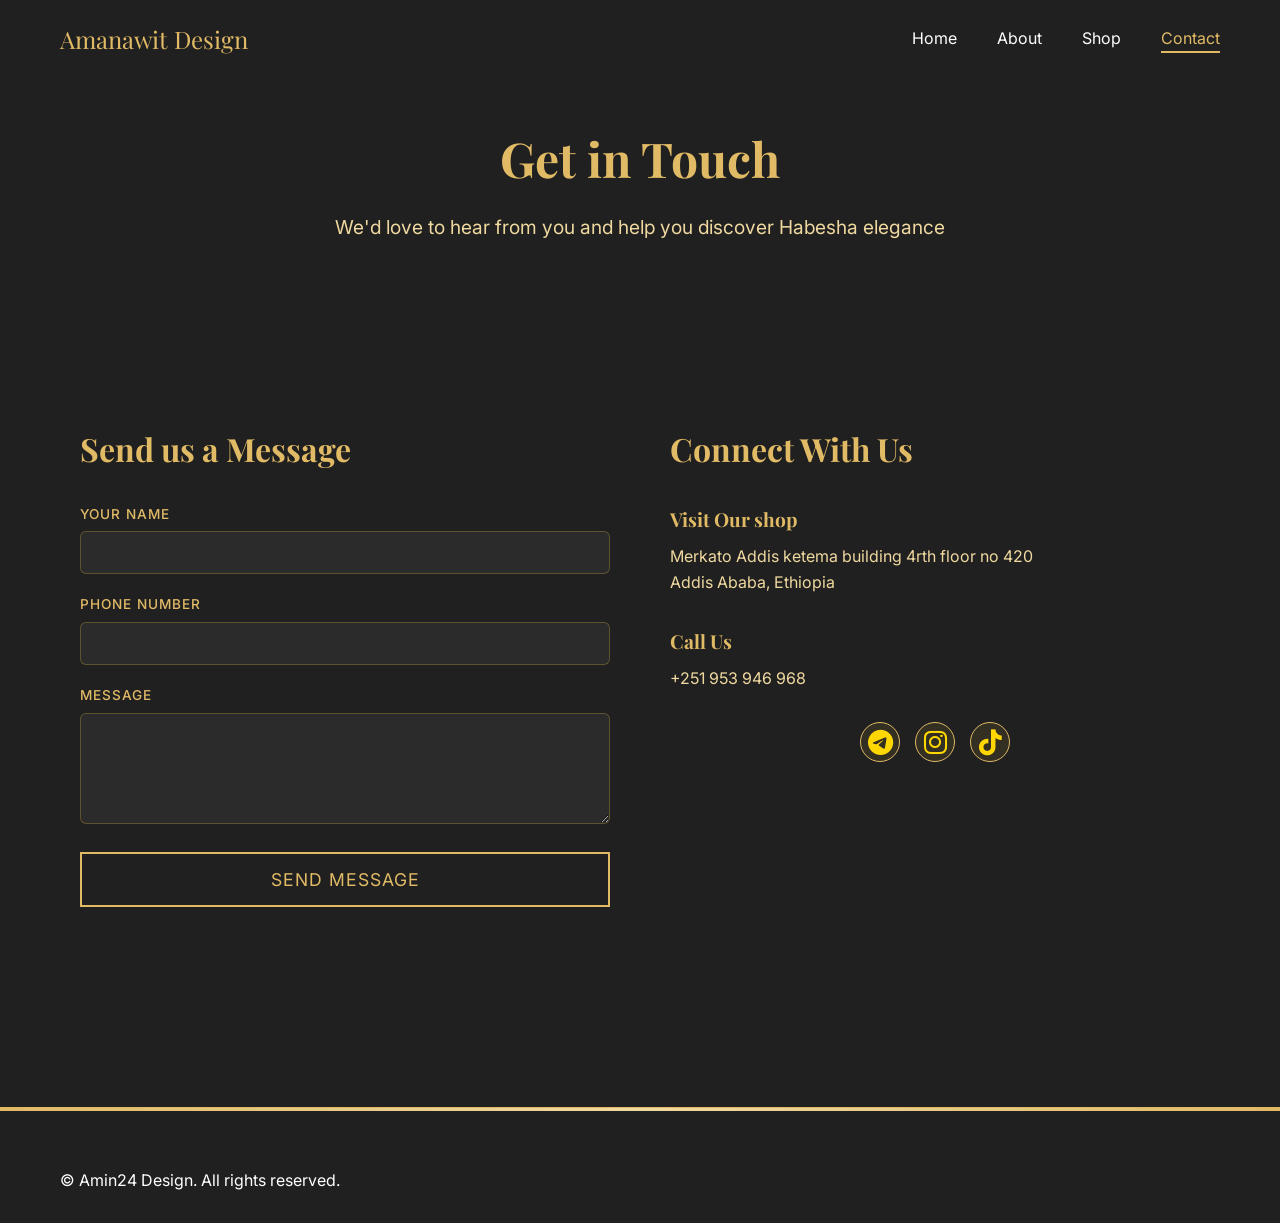
==== contact.html @ ae8d3916 "Add files via upload" ====
<!DOCTYPE html>
<html lang="en">
<head>
    <meta charset="UTF-8">
    <meta name="viewport" content="width=device-width, initial-scale=1.0">
    <title>Contact - Amanawit Design</title>
    <link rel="stylesheet" href="styles.css">
    <link rel="stylesheet" href="https://cdnjs.cloudflare.com/ajax/libs/font-awesome/6.0.0/css/all.min.css">
    <link href="https://fonts.googleapis.com/css2?family=Playfair+Display:wght@400;700&family=Inter:wght@300;400;500&display=swap" rel="stylesheet">
</head>
<body>
    <!-- Navigation -->
    <nav class="navbar">
        <div class="nav-container">
            <div class="nav-logo">Amanawit Design</div>
            <div class="nav-toggle" onclick="toggleMenu(this)">
                <span></span>
                <span></span>
                <span></span>
            </div>
            <ul class="nav-menu">
                <li><a href="index.html" class="nav-link">Home</a></li>
               <li><a href="about.html" class="nav-link">About</a></li>
                <li><a href="services.html" class="nav-link">Shop</a></li>
                <li><a href="contact.html" class="nav-link active">Contact</a></li>
            </ul>
        </div>
    </nav>

    <!-- Page Header -->
    <section class="page-header">
        <h1>Get in Touch</h1>
        <p>We'd love to hear from you and help you discover Habesha elegance</p>
    </section>

    <!-- Contact Section -->
    <section class="contact-section">
        <section class="contact-container">
            <div class="contact-form">
                <h2>Send us a Message</h2>
                <form id="contactForm">
                    <div class="form-group">
                        <label for="name">Your Name</label>
                        <input type="text" id="name" name="name" required>
                    </div>
                    <div class="form-group">
                        <label for="phone">Phone Number</label>
                        <input type="tel" id="phone" name="phone" required>
                    </div>
                    <div class="form-group">
                        <label for="message">Message</label>
                        <textarea id="message" name="message" rows="5" required></textarea>
                    </div>
                    <button type="submit" class="submit-btn">Send Message</button>
                </form>
            </div>
            
            <div class="contact-info">
                <h2>Connect With Us</h2>
                <div class="contact-details">
                    <div class="contact-item">
                        <h3>Visit Our shop</h3>
                        <p>Merkato Addis ketema building 4rth floor no 420<br>Addis Ababa, Ethiopia</p>
                    </div>
                    <div class="contact-item">
                        <h3>Call Us</h3>
                        <p>+251 953 946 968</p>
                    </div>
                    
                    <div class="social-links">
                        <!-- Telegram -->
                        <a href="https://t.me/amani_design_19" target="_blank" class="social-icon">
                            <i class="fab fa-telegram-plane"></i>
                        </a>

                        <!-- Instagram -->
                        <a href="https://www.instagram.com/amanawitdesign" target="_blank" class="social-icon">
                            <i class="fab fa-instagram"></i>
                        </a>

                        <!-- TikTok -->
                        <a href="https://www.tiktok.com/@amanawit_design" target="_blank" class="social-icon">
                            <i class="fab fa-tiktok"></i>
                        </a>
                    </div>
                </div>
            </div>
        </section>
    </section>

    <!-- Footer -->
    <footer class="footer">
        <div class="footer-content">
            <div class="footer-divider"></div>
            <p>&copy; Amin24 Design. All rights reserved.</p>
        </div>
    </footer>

    <script>
        // Hamburger Menu Toggle
        document.addEventListener('DOMContentLoaded', function() {
            const navToggle = document.querySelector('.nav-toggle');
            const navMenu = document.querySelector('.nav-menu');
            const navLinks = document.querySelectorAll('.nav-link');

            if (navToggle && navMenu) {
                // Mobile menu toggle
                navToggle.addEventListener('click', () => {
                    navToggle.classList.toggle('active');
                    navMenu.classList.toggle('active');
                });

                // Close mobile menu when clicking on a link
                navLinks.forEach(link => {
                    link.addEventListener('click', () => {
                        navToggle.classList.remove('active');
                        navMenu.classList.remove('active');
                    });
                });
            }
        });
    </script>
</body>
</html>
---- styles.css ----
/* Global Styles */
* {
    margin: 0;
    padding: 0;
    box-sizing: border-box;
}

:root {
    --black: #202020;
    --gold: #E1BA66;
    --gold-light: #F0D9A0;
    --white: #ffffff;
    --transition-medium: 0.3s ease;
    --shadow-medium: 0 10px 30px rgba(0, 0, 0, 0.3);
    --gold-dark: #B89452;
    --gray: #333333;
}

body {
    font-family: 'Inter', sans-serif;
    background: var(--black);
    color: var(--white);
    overflow-x: hidden;
    line-height: 1.6;
}

/* Typography */
h1, h2, h3 {
    font-family: 'Playfair Display', serif;
    font-weight: 700;
}




@keyframes slideInLeft {
    from {
        opacity: 0;
        transform: translateX(-50px);
    }
    to {
        opacity: 1;
        transform: translateX(0);
    }
}

@keyframes slideInRight {
    from {
        opacity: 0;
        transform: translateX(50px);
    }
    to {
        opacity: 1;
        transform: translateX(0);
    }
}

@keyframes expandWidth {
    from {
        width: 0;
    }
    to {
        width: 100%;
    }
}

/* Cinematic Intro */
.intro-screen {
    position: fixed;
    top: 0;
    left: 0;
    width: 100%;
    height: 100vh;
    background-color: #303030;
    z-index: 9999;
    display: flex;
    align-items: center;
    justify-content: center;
    overflow: hidden;
}

.particles-container {
    position: absolute;
    width: 100%;
    height: 100%;
    overflow: hidden;
}

.particle {
    position: absolute;
    width: 4px;
    height: 4px;
    background: var(--gold);
    border-radius: 50%;
    opacity: 0;
    animation: floatParticle 8s infinite;
}

@keyframes floatParticle {
    0% {
        opacity: 0;
        transform: translateY(100vh) scale(0);
    }
    10% {
        opacity: 0.8;
        transform: translateY(90vh) scale(1);
    }
    90% {
        opacity: 0.8;
        transform: translateY(10vh) scale(1);
    }
    100% {
        opacity: 0;
        transform: translateY(0) scale(0);
    }
}

.intro-content {
    text-align: center;
    z-index: 10;
    position: relative;
}

.pattern-frame {
    width: 80vw;
    max-width: 600px;
    height: 60vh;
    max-height: 400px;
    border: 2px solid var(--gold);
    position: relative;
    margin: 0 auto 30px;
    opacity: 0;
    animation: drawFrame 2s ease-in-out forwards;
    display: flex;
    align-items: center;
    justify-content: center;
   
    background-size: cover;
    background-position: center;
}

.pattern-frame::before,
.pattern-frame::after {
    content: '';
    position: absolute;
    width: 20px;
    height: 20px;
    border: 2px solid var(--gold);
}

.pattern-frame::before {
    top: -10px;
    left: -10px;
    border-right: none;
    border-bottom: none;
}

.pattern-frame::after {
    bottom: -10px;
    right: -10px;
    border-left: none;
    border-top: none;
}

@keyframes drawFrame {
    0% {
        width: 0;
        opacity: 0;
    }
    50% {
        opacity: 1;
    }
    100% {
        width: 300px;
        opacity: 1;
    }
}
.intro-title {
    font-size: 3.5rem;
    color: var(--gold);
    margin-bottom: 10px;
    opacity: 0;
    animation: fadeInUp 1s ease-out 2s forwards;
}
.intro-logo {
    max-width: 90%;
    width: auto;
    height: auto;
    max-height: 70vh;
    opacity: 0;
    animation: fadeInUp 1s ease-out 2s forwards;
}
.intro-subtitle {
    font-size: 1.2rem;
    color: var(--gold-light);
    opacity: 0;
    font-family: 'Times New Roman', Times, serif;
    animation: fadeInUp 1s ease-out 2.5s forwards;
}
@keyframes fadeInUp {
    from {
        opacity: 0;
        transform: translateY(30px);
    }
    to {
        opacity: 1;
        transform: translateY(0);
    }
}
.skip-intro {
    position: absolute;
    top: 20px;
    right: 20px;
    background: transparent;
    border: 1px solid var(--gold);
    color: var(--gold);
    padding: 8px 16px;
    cursor: pointer;
    font-size: 0.9rem;
    transition: all 0.3s ease;
    z-index: 100;
}
.skip-intro:hover {
    background: var(--gold);
    color: var(--black);
}

/* Side Text Animation */
.side-text {
    position: absolute;
    top: 50%;
    text-shadow: 0 0 20px rgba(212, 175, 55, 0.8);
    font-size: 2rem;
    font-family:'Times New Roman', Times, serif;
    font-weight: 700;
    color: var(--gold);
    text-transform: uppercase;
    letter-spacing: 3px;
    padding-top: 100px;
    opacity: 0;
    animation: slideIn 4s ease-out forwards;
}

.left-text {
    left: 10%;
    transform: translateY(-50%) translateX(-20px);
     padding-top: 100px;
}

.right-text {
    right: 5%;
    transform: translateY(-50%) translateX(30px);
    font-family:'Times New Roman', Times, serif;
    font-weight: 1000;
  padding-top: 140px;
    text-shadow: 0 0 20px rgba(212, 175, 55, 0.8);
    animation: slideInRight 4s ease-out forwards;
}

@keyframes slideIn {
    0% {
        opacity: 0;
        transform: translateY(-50%) translateX(-20px);
    }
    50% {
        opacity: 1;
        transform: translateY(-50%) translateX(-2px);
    }
    100% {
        opacity: 1;
        transform: translateY(-50%) translateX(0px);
    }
}

@keyframes slideInRight {
    0% {
        opacity: 0;
        transform: translateY(-50%) translateX(30px);
    }
    50% {
        opacity: 1;
        transform: translateY(-50%) translateX(2px);
    }
    100% {
        opacity: 1;
        transform: translateY(-50%) translateX(0px);
    }
}
/* Navigation */
.navbar {
    position: fixed;
    top: 0;
    width: 100%;
    background:transparent;
    z-index: 1000;
    padding: 20px 0;
    transition: all 0.3s ease;
}
.nav-container {
    max-width: 1200px;
    margin: 0 auto;
    background:transparent;
    display: flex;
    justify-content: space-between;
    align-items: center;
    padding: 0 20px;
}
.nav-logo {
    font-family: 'Playfair Display', serif;
    font-size: 1.5rem;
    color: var(--gold);
    display: flex;
    align-items: center;
}
.logo-img {
    height: 40px;
    width: auto;
    transition: all 0.3s ease;
}
.logo-img:hover {
    transform: scale(1.05);
}
.nav-menu {
    display: flex;
    list-style: none;
    gap: 40px;
}
.nav-link {
    color: var(--white);
    text-decoration: none;
    transition: color 0.3s ease;
    position: relative;
}

.nav-link:hover,
.nav-link.active {
    color: var(--gold);
}

.nav-link::after {
    content: '';
    position: absolute;
    bottom: -5px;
    left: 0;
    width: 0;
    height: 2px;
    background: var(--gold);
    transition: width 0.3s ease;
}

.nav-link:hover::after,
.nav-link.active::after {
    width: 100%;
}

/* Hero Section */
.hero {
    height: 100vh;
    position: relative;
    display: flex;
    align-items: center;
    justify-content: center;
    overflow: hidden;
    margin-top: 60px;
  
}

.hero-bg {
    position: absolute;
    top: 0;
    left: 0;
    width: 100%;
    height: 100%;
    z-index: -1;
}

.hero-slide {
    position: absolute;
    top: 0;
    left: 0;
    width: 100%;
    height: 100%;
    opacity: 0;
    transition: opacity 1s ease-in-out;
}

.hero-slide.active {
    opacity: 1;
}

.hero-slide img {
    width: 100vw;
    height: 1400px;
    object-fit: cover;
    object-position: center;
    opacity: 0.3;
}

@keyframes gradientShift {
    0%, 100% {
        background: #202020;
    }
    50% {
        background: #303030;
    }
}

.hero-content {
    text-align: center;
    z-index: 2;
    position: relative;
}

.hero-title {
    
    color: var(--gold);
    margin-bottom: 20px;
    opacity: 0;
    animation: fadeInUp 1s ease-out 0.5s forwards;
}

.hero-subtitle {
    font-size: 1.3rem;
    color: var(--gold-light);
    margin-bottom: 40px;
    opacity: 0;
    animation: fadeInUp 1s ease-out 1s forwards;
}

.cta-button {
    background: transparent;
    border: 2px solid var(--gold);
    color: var(--gold);
    padding: 15px 40px;
    font-size: 1.1rem;
    cursor: pointer;
    transition: all 0.3s ease;
    font-family: 'Inter', sans-serif;
    text-transform: uppercase;
    letter-spacing: 1px;
    opacity: 0;
    animation: fadeInUp 1s ease-out 1.5s forwards;
}

.cta-button:hover {
    background: var(--gold);
    color: var(--black);
    transform: translateY(-2px);
    box-shadow: 0 10px 30px rgba(212, 175, 55, 0.3);
}

/* Featured Section */
.featured {
    padding: 100px 20px;
    max-width: 1200px;
    margin: 0 auto;
}

.section-title {
    font-size: 2.5rem;
    color: var(--gold);
    text-align: center;
    margin-bottom: 60px;
    position: relative;
}

.section-title::after {
    content: '';
    position: absolute;
    bottom: -15px;
    left: 50%;
    transform: translateX(-50%);
    width: 100px;
    height: 3px;
    background: var(--gold);
}

.featured-grid {
    display: grid;
    grid-template-columns: repeat(3, 1fr);
    gap: 30px;
    max-width: 1200px;
    margin: 0 auto;
}

.featured-item {
    text-align: center;
    opacity: 1;
    transform: translateY(0);
    transition: all 0.6s ease;
}

.featured-item.visible {
    opacity: 1;
    transform: translateY(0);
}

.featured-image {
    position: relative;
    overflow: hidden;
    margin-bottom: 20px;
    border: 2px solid transparent;
    transition: all 0.3s ease;
}

.featured-image img {
    width: 100%;
    height: 400px;
    object-fit: cover;
    transition: transform 0.3s ease;
}

.featured-item:hover .featured-image {
    border-color: var(--gold);
    box-shadow: 0 0 20px rgba(212, 175, 55, 0.3);
}

.featured-item:hover .featured-image img {
    transform: scale(1.05);
}

.featured-item h3 {
    font-size: 1.5rem;
    color: var(--gold);
    margin-bottom: 10px;
}

.featured-item p {
    color: var(--gold-light);
    line-height: 1.6;
}

/* Testimonials */
.testimonials {
    padding: 100px 20px;
    background: #202020;
}

.testimonial-slider {
    max-width: 800px;
    margin: 0 auto;
    text-align: center;
    position: relative;
    height: 200px;
}

.testimonial-item {
    position: absolute;
    width: 100%;
    opacity: 0;
    transform: translateX(100px);
    transition: all 0.6s ease;
}

.testimonial-item.active {
    opacity: 1;
    transform: translateX(0);
}

.testimonial-item p {
    font-size: 1.2rem;
    color: var(--gold-light);
    margin-bottom: 20px;
    font-style: italic;
}

.testimonial-item cite {
    color: var(--gold);
    font-weight: 500;
}

/* Page Header */
.page-header {
    padding: 120px 20px 60px;
    text-align: center;
    background: #202020;
}

.page-header h1 {
    font-size: 3rem;
    color: var(--gold);
    margin-bottom: 15px;
}

.page-header p {
    font-size: 1.2rem;
    color: var(--gold-light);
}

/* Post Grid */
.post-grid {
    padding: 60px 20px;
    max-width: 1200px;
    margin: 0 auto;
    display: grid;
    grid-template-columns: repeat(auto-fit, minmax(350px, 1fr));
    gap: 40px;
}

.post-card {
    background: var(--black);
    border: 1px solid #333;
    overflow: hidden;
    transition: all 0.3s ease;
    opacity: 0;
    transform: translateY(30px);
}

.post-card.visible {
    opacity: 1;
    transform: translateY(0);
}

.post-card:hover {
    transform: translateY(-10px);
    border-color: var(--gold);
    box-shadow: 0 20px 40px rgba(212, 175, 55, 0.2);
}

.post-image {
    overflow: hidden;
    height: 250px;
}

.post-image img {
    width: 100%;
    height: 100%;
    object-fit: cover;
    transition: transform 0.3s ease;
}

.post-card:hover .post-image img {
    transform: scale(1.1);
}

.post-content {
    padding: 30px;
}

.post-content h3 {
    font-size: 1.4rem;
    color: var(--gold);
    margin-bottom: 15px;
}

.post-content p {
    color: var(--gold-light);
    margin-bottom: 20px;
    line-height: 1.6;
}

.post-meta {
    display: flex;
    justify-content: space-between;
    color: #666;
    font-size: 0.9rem;
}

/* Pagination */
.pagination {
    display: flex;
    justify-content: center;
    gap: 10px;
    padding: 40px 20px;
}

.page-btn {
    background: transparent;
    border: 1px solid var(--gold);
    color: var(--gold);
    padding: 10px 20px;
    cursor: pointer;
    transition: all 0.3s ease;
}

.page-btn:hover,
.page-btn.active {
    background: var(--gold);
    color: var(--black);
}

/* Services Section */
.services-section {
    padding: 60px 20px;
    max-width: 1200px;
    margin: 0 auto;
}

.services-grid {
    display: grid !important;
    grid-template-columns: repeat(3, 1fr) !important;
    gap: 40px;
}

/* Force 3 columns on desktop */
@media (min-width: 769px) {
    .services-grid {
        grid-template-columns: repeat(3, 1fr) !important;
    }
}

.service-card {
    background: var(--black);
    border: 1px solid #333;
    padding: 40px 30px;
    text-align: center;
    transition: all 0.3s ease;
    position: relative;
    opacity: 1;
    transform: translateY(0);
}

.service-card.visible {
    opacity: 1;
    transform: translateY(0);
}

.service-card:hover {
    transform: translateY(-10px);
    border-color: var(--gold);
    box-shadow: 0 20px 40px rgba(212, 175, 55, 0.2);
}

.service-card::before {
    content: '';
    position: absolute;
    top: 0;
    left: 0;
    right: 0;
    height: 3px;
    background: linear-gradient(90deg, transparent, var(--gold), transparent);
    transform: scaleX(0);
    transition: transform 0.3s ease;
}

.service-card:hover::before {
    transform: scaleX(1);
}

.service-icon {
    color: var(--gold);
    margin-bottom: 20px;
    display: flex;
    justify-content: center;
}

.service-card h3 {
    font-size: 1.5rem;
    color: var(--gold);
    margin-bottom: 15px;
}

.service-card p {
    color: var(--gold-light);
    line-height: 1.6;
    flex-grow: 1;
}

.service-price {
    font-size: 1.2rem;
    color: var(--gold);
    font-weight: 700;
    margin-top: 15px;
    padding: 10px;
    background: rgba(212, 175, 55, 0.1);
    border-radius: 5px;
    text-align: center;
}

.service-features {
    list-style: none;
    text-align: left;
}

.service-features li {
    color: var(--gold-light);
    margin-bottom: 8px;
    padding-left: 20px;
    position: relative;
}

.service-features li::before {
    content: '•';
    position: absolute;
    left: 0;
    color: var(--gold);
}

/* CTA Section */
.cta-section {
    padding: 80px 20px;
    text-align: center;
    background: #202020;
}

.cta-section h2 {
    font-size: 2.5rem;
    color: var(--gold);
    margin-bottom: 15px;
}

.cta-section p {
    font-size: 1.2rem;
    color: var(--gold-light);
    margin-bottom: 40px;
}

/* Contact Section */
.contact-section {
    padding: 60px 20px;
    max-width: 1200px;
    margin: 0 auto;
}

.contact-container {
    display: grid;
    grid-template-columns: 1fr 1fr;
    gap: 60px;
    align-items: start;
    max-width: 1200px;
    margin: 0 auto;
    padding: 60px 20px;
}

.contact-form h2,
.contact-info h2 {
    font-size: 2rem;
    color: var(--gold);
    margin-bottom: 30px;
}

.form-group {
    margin-bottom: 25px;
}

.form-group label {
    display: block;
    color: var(--gold);
    margin-bottom: 8px;
    font-weight: 500;
}

.form-group input,
.form-group textarea {
    width: 100%;
    background: transparent;
    border: 1px solid #333;
    border-bottom: 2px solid var(--gold);
    color: var(--white);
    padding: 12px 15px;
    font-size: 1rem;
    transition: all 0.3s ease;
}

.form-group input:focus,
.form-group textarea:focus {
    outline: none;
    border-color: var(--gold);
    box-shadow: 0 0 10px rgba(212, 175, 55, 0.2);
}

.submit-btn {
    background: transparent;
    border: 2px solid var(--gold);
    color: var(--gold);
    padding: 15px 40px;
    font-size: 1.1rem;
    cursor: pointer;
    transition: all 0.3s ease;
    font-family: 'Inter', sans-serif;
    text-transform: uppercase;
    letter-spacing: 1px;
    width: 100%;
}

.submit-btn:hover {
    background: var(--gold);
    color: var(--black);
    transform: translateY(-2px);
    box-shadow: 0 10px 30px rgba(212, 175, 55, 0.3);
}

.contact-item {
    margin-bottom: 30px;
}

.contact-item h3 {
    font-size: 1.2rem;
    color: var(--gold);
    margin-bottom: 10px;
}

.contact-item p {
    color: var(--gold-light);
    line-height: 1.6;
}

.social-links h3 {
    font-size: 1.2rem;
    color: var(--gold);
    margin-bottom: 20px;
}

.social-links {
            display: flex;               /* makes it horizontal */
            flex-direction: row;         /* force row */
            justify-content: center;     /* center horizontally */
            align-items: center;
            gap: 30px;                   /* spacing */
            width: 100%;
        }
        .social-icon {
            width: 60px;
            height: 60px;
            background: black;
            color: gold;
            display: flex;
            justify-content: center;
            align-items: center;
            border-radius: 50%;
            font-size: 26px;
            text-decoration: none;
            border: 2px solid gold;
            transition: 0.4s ease;
        }

        .social-icon:hover {
            background: gold;
            color: black;
            transform: translateY(-8px) scale(1.1);
            box-shadow: 0 0 20px gold;
        }

        /* Animation */
        @keyframes fadeIn {
            from {
                opacity: 0;
                transform: translateY(30px);
            }
            to {
                opacity: 1;
                transform: translateY(0);
            }
        }

        /* Floating Animation */
        .social-icon {
            animation: float 3s ease-in-out infinite;
        }

        @keyframes float {
            0% { transform: translateY(0px); }
            50% { transform: translateY(-8px); }
            100% { transform: translateY(0px); }
        }
/* About Page Styles */
.about-content {
    padding: 40px 10px;
    background: #202020;
}

.about-story {
    display: grid;
    grid-template-columns: 1fr 1fr;
    gap: 20px;
    align-items: center;
    margin-bottom: 40px;
}

.story-text h2 {
    font-size: 2.5rem;
    color: var(--gold);
    margin-bottom: 10px;
    margin-top: 0;
}

.story-text p {
    font-size: 1.1rem;
    line-height: 1.8;
    color: var(--white);
    margin-bottom: 20px;
}

.story-image video {
 
    border-radius: 10px;
    box-shadow: 0 10px 30px rgba(0, 0, 0, 0.3);
    display: block;
    margin: 0 auto;
    object-fit: cover;
}

.mission-vision {
    display: grid;
    grid-template-columns: 1fr 1fr;
    gap: 40px;
    margin-bottom: 80px;
}

.mission-card,
.vision-card {
    background: rgba(255, 255, 255, 0.05);
    border: 1px solid rgba(225, 186, 102, 0.2);
    border-radius: 15px;
    padding: 40px;
    text-align: center;
    transition: all 0.3s ease;
}

.mission-card:hover,
.vision-card:hover {
    transform: translateY(-10px);
    border-color: var(--gold);
    box-shadow: 0 20px 40px rgba(225, 186, 102, 0.2);
}

.mission-card h3,
.vision-card h3 {
    font-size: 1.8rem;
    color: var(--gold);
    margin-bottom: 20px;
}

.mission-card p,
.vision-card p {
    font-size: 1.1rem;
    line-height: 1.7;
    color: var(--white);
}

.values-section {
    margin-bottom: 80px;
}

.values-section h2 {
    font-size: 2.5rem;
    color: var(--gold);
    text-align: center;
    margin-bottom: 50px;
}

.values-grid {
    display: grid;
    grid-template-columns: repeat(auto-fit, minmax(250px, 1fr));
    gap: 40px;
}

.value-item {
    text-align: center;
    padding: 30px;
    background: rgba(255, 255, 255, 0.03);
    border-radius: 10px;
    transition: all 0.3s ease;
}

.value-item:hover {
    transform: translateY(-5px);
    background: rgba(255, 255, 255, 0.08);
}

.value-icon {
    width: 80px;
    height: 80px;
    margin: 0 auto 20px;
    background: var(--gold);
    border-radius: 50%;
    display: flex;
    align-items: center;
    justify-content: center;
    color: var(--black);
}

.value-item h3 {
    font-size: 1.5rem;
    color: var(--gold);
    margin-bottom: 15px;
}

.value-item p {
    font-size: 1rem;
    line-height: 1.6;
    color: var(--white);
}

.team-section {
    margin-bottom: 80px;
}

.team-section h2 {
    font-size: 2.5rem;
    color: var(--gold);
    text-align: center;
    margin-bottom: 50px;
}

.team-grid {
    display: grid;
    grid-template-columns: repeat(auto-fit, minmax(300px, 1fr));
    gap: 40px;
}

.team-member {
    text-align: center;
    padding: 30px;
    background: rgba(255, 255, 255, 0.05);
    border-radius: 15px;
    transition: all 0.3s ease;
}

.team-member:hover {
    transform: translateY(-10px);
    box-shadow: 0 20px 40px rgba(225, 186, 102, 0.2);
}

.member-image {
    width: 150px;
    height: 150px;
    margin: 0 auto 20px;
    border-radius: 50%;
    overflow: hidden;
    border: 3px solid var(--gold);
}

.member-image img {
    width: 100%;
    height: 100%;
    object-fit: cover;
}

.team-member h3 {
    font-size: 1.3rem;
    color: var(--gold);
    margin-bottom: 15px;
}

.team-member p {
    font-size: 1rem;
    line-height: 1.6;
    color: var(--white);
}

/* Responsive Design */
/* Small mobile phones */
@media (max-width: 380px) {
    .featured {
        padding: 40px 10px;
    }
    
    .section-title {
        font-size: 1.6rem;
        margin-bottom: 30px;
    }
    
    .featured-grid {
        gap: 15px;
        padding: 0 5px;
    }
    
    .featured-item {
        padding: 10px;
    }
    
    .featured-image img {
        height: 220px;
    }
    
    .featured-item h3 {
        font-size: 1.1rem;
    }
    
    .featured-item p {
        font-size: 0.85rem;
    }
}

/* Small mobile phones for collections */
@media (max-width: 380px) {
    .collection-grid {
        gap: 15px;
        padding: 0 10px;
    }
    
    .collection-card {
        padding: 12px;
    }
    
    .card-image {
        height: 180px;
    }
    
    .card-image img {
        height: 180px;
    }
    
    .collection-card h3 {
        font-size: 1rem;
    }
    
    .collection-card p {
        font-size: 0.8rem;
       
    }
    
    .price {
        font-size: 1.1rem;
        padding: 5px 10px;
    }
    
    .price-button {
        padding: 8px 7px;
        font-size: 0.9rem;
    }
}

/* Small mobile phones for about section */
@media (max-width: 380px) {
    .about-story {
        gap: 20px;
        padding: 0 5px;
    }
    
    .story-image video {
        height: 200px !important;
    }
    
    .story-text h2 {
        font-size: 1.6rem;
    }
    
    .story-text p {
        font-size: 0.95rem;
        line-height: 1.5;
    }
}

/* Mobile First Approach */
@media (max-width: 480px) {
    /* Base mobile styles */
    body {
        font-size: 14px;
    }
    
    .nav-container {
        padding: 0 15px;
    }
    
    .logo-img {
        height: 35px;
    }
    
    .hero-title {
        font-size: 2rem !important;
        line-height: 1.2;
    }
    
    .hero-subtitle {
        font-size: 1rem;
        padding: 0 20px;
    }
    
    .cta-button {
        padding: 12px 25px;
        font-size: 0.9rem;
    }
    
    .featured {
        padding: 60px 15px;
    }
    
    .section-title {
        font-size: 1.8rem;
        margin-bottom: 40px;
    }
    
    .featured-grid {
        grid-template-columns: 1fr;
        gap: 20px;
        padding: 0 10px;
    }
    
    .featured-item {
        padding: 8px !important;
        background: rgba(255, 255, 255, 0.02) !important;
        border-radius: 10px !important;
        min-height: 180px !important;
    }
    
    .featured-image {
        height: 120px !important;
        margin-bottom: 8px !important;
        border-radius: 6px !important;
        overflow: hidden;
        border: 2px solid transparent;
        transition: all 0.3s ease;
    }
    
    .featured-image img {
        height: 120px !important;
        width: 100% !important;
        object-fit: cover !important;
        border-radius: 6px;
        transition: transform 0.3s ease, filter 0.3s ease;
    }
    
    .featured-item:hover .featured-image img {
        transform: scale(1.05);
        filter: brightness(1.1);
    }
    
    .featured-item h3 {
        font-size: 0.9rem !important;
        margin-bottom: 6px !important;
        line-height: 1.2 !important;
    }
    
    .featured-item p {
        font-size: 0.75rem !important;
        line-height: 1.3 !important;
        margin-bottom: 6px !important;
    }
    
    .featured-item:hover {
        transform: translateY(-5px);
        box-shadow: 0 10px 30px rgba(212, 175, 55, 0.2);
    }
    
    .featured-item:active {
        transform: translateY(-2px);
        transition: transform 0.1s ease;
    }
    
    .cta-button {
        padding: 12px 25px;
        font-size: 0.9rem;
    }
}

@media (max-width: 768px) {
    .nav-menu {
        position: fixed;
        top: 70px;
        left: -100%;
        width: 100%;
        height: calc(100vh - 70px);
        background: rgba(16, 16, 16, 0.98);
        backdrop-filter: blur(10px);
        flex-direction: column;
        justify-content: flex-start;
        align-items: center;
        transition: left var(--transition-medium);
        box-shadow: var(--shadow-medium);
        padding-top: 50px;
        overflow-y: auto;
    }

    .nav-menu.active {
        left: 0;
    }

    .nav-menu li {
        margin: 8px 0;
        width: 100%;
        text-align: center;
    }

    .nav-menu .nav-link {
        color: var(--gold);
        font-size: 1.1rem;
        padding: 15px 25px;
        border: 2px solid var(--gold);
        border-radius: 8px;
        transition: all 0.3s ease;
        display: block;
        width: 80%;
        margin: 0 auto;
    }

    .nav-menu .nav-link:hover,
    .nav-menu .nav-link.active {
        background: var(--gold);
        color: var(--black);
        transform: translateY(-2px);
    }

    .nav-toggle {
        display: flex;
        flex-direction: column;
        cursor: pointer;
        gap: 4px;
        padding: 12px;
        z-index: 1002;
        position: relative;
        background: rgba(225, 186, 102, 0.15);
        border-radius: 8px;
        border: 2px solid var(--gold);
        min-width: 50px;
        min-height: 40px;
        justify-content: center;
        align-items: center;
        transition: all 0.3s ease;
    }

    .nav-toggle:hover {
        background: rgba(225, 186, 102, 0.25);
        transform: scale(1.05);
    }

    .nav-toggle span {
        width: 28px;
        height: 3px;
        background: var(--gold);
        border-radius: 3px;
        transition: all 0.3s ease;
        pointer-events: none;
    }

    .nav-toggle.active span:nth-child(1) {
        transform: rotate(45deg) translate(5px, 5px);
    }

    .nav-toggle.active span:nth-child(2) {
        opacity: 0;
    }

    .nav-toggle.active span:nth-child(3) {
        transform: rotate(-45deg) translate(7px, -6px);
    }

/* Hide desktop navigation toggle on larger screens */
@media (min-width: 769px) {
    .nav-toggle {
        display: none;
    }
    
    .nav-menu {
        position: static;
        background: transparent;
        flex-direction: row;
        height: auto;
        width: auto;
        padding: 0;
        box-shadow: none;
    }
    
    .nav-menu li {
        margin: 0;
        width: auto;
        text-align: left;
    }
    
    .nav-menu .nav-link {
        padding: 0;
        border: none;
        width: auto;
        margin: 0;
        background: transparent;
        color: var(--white);
    }
    
    .nav-menu .nav-link:hover,
    .nav-menu .nav-link.active {
        background: transparent;
        color: var(--gold);
        transform: none;
    }
}

/* Touch-friendly improvements */
@media (hover: none) and (pointer: coarse) {
    .cta-button,
    .submit-btn,
    .btn-primary,
    .btn-secondary,
    .price-button {
        min-height: 48px;
        min-width: 48px;
    }
    
    .nav-link {
        min-height: 44px;
        display: flex;
        align-items: center;
    }
    
    .collection-card,
    .service-card,
    .featured-item {
        cursor: pointer;
        -webkit-tap-highlight-color: rgba(212, 175, 55, 0.2);
    }
}

/* Improve scrolling performance on mobile */
@media (max-width: 768px) {
    * {
        -webkit-overflow-scrolling: touch;
    }
    
    body {
        scroll-behavior: smooth;
    }
    
    /* Show mobile-specific improvements */
    .skip-intro {
        top: 15px;
        right: 15px;
        padding: 8px 12px;
        font-size: 0.8rem;
        min-height: 40px;
        touch-action: manipulation;
    }
    
    .intro-title {
        font-size: 2rem;
    }
    
    .intro-subtitle {
        font-size: 1rem;
        padding: 0 20px;
    }
    
    .side-text {
        display: none; /* Hide side text on mobile for better performance */
    }
    
    .pattern-frame {
        width: 90vw;
        max-width: 400px;
        height: 50vh;
        max-height: 300px;
    }

    .services-grid {
        grid-template-columns: 1fr !important;
        gap: 25px;
        padding: 0 15px;
    }
    
    .service-card {
        padding: 30px 20px;
    }
    
    .service-card h3 {
        font-size: 1.3rem;
    }
    
    .service-card p {
        font-size: 0.95rem;
    }

    .hero-buttons {
        flex-direction: column;
        align-items: center;
    }

    .hero-grid {
        grid-template-columns: 1fr;
        gap: 2rem;
        text-align: center;
    }

    .hero-text {
        text-align: center;
    }

    .contact-container {
        grid-template-columns: 1fr;
        gap: 40px;
        padding: 40px 15px;
    }
    
    .contact-form h2,
    .contact-info h2 {
        font-size: 1.5rem;
    }
    
    .form-group input,
    .form-group textarea {
        font-size: 16px; /* Prevents zoom on iOS */
        padding: 15px;
    }
    
    .submit-btn {
        padding: 15px 30px;
        font-size: 1rem;
        min-height: 48px;
        touch-action: manipulation;
    }

    .about-stats {
        justify-content: space-around;
    }

    .collection-grid {
        grid-template-columns: 1fr;
        gap: 20px;
        padding: 0 15px;
    }
    
    .collection-card {
        padding: 15px;
        max-width: 100%;
        margin: 0 auto;
    }
    
    .card-image {
        height: 220px;
        margin-bottom: 15px;
    }
    
    .card-image img {
        height: 220px;
        object-fit: cover;
        border-radius: 8px;
    }
    
    .collection-card h3 {
        font-size: 1.1rem;
        margin-bottom: 8px;
        line-height: 1.3;
    }
    
    .collection-card p {
        font-size: 0.85rem;
        line-height: 1.4;
        margin-bottom: 12px;
        min-height: auto;
    }
    
    .price {
        font-size: 1.2rem;
        padding: 6px 12px;
        margin-top: 8px;
    }
    
    .price-button {
        padding: 10px 18px;
        font-size: 1rem;
        min-height: 44px;
        touch-action: manipulation;
    }
    
    .collection-card:hover {
        transform: translateY(-5px);
        box-shadow: 0 15px 35px rgba(212, 175, 55, 0.25);
    }
    
    .collection-card:active {
        transform: translateY(-2px);
        transition: transform 0.1s ease;
    }
    
    .card-image:hover img {
        transform: scale(1.05);
        filter: brightness(1.1);
    }

    .filter-buttons {
        flex-direction: column;
        align-items: center;
    }

    .order-form-grid {
        grid-template-columns: 1fr;
        gap: 20px;
        padding: 0 15px;
    }
    
    .product-card {
        max-width: 100%;
        margin: 0 auto;
    }
    
    .order-form {
        padding: 20px;
    }
    
    .form-actions {
        flex-direction: column;
        gap: 10px;
    }
    
    .btn-primary,
    .btn-secondary {
        width: 100%;
        padding: 15px;
        font-size: 1rem;
        min-height: 48px;
        touch-action: manipulation;
    }

    .container {
        padding: 0 1rem;
    }

    .page-hero {
        padding: 6rem 0 2rem;
    }

    .hero {
        min-height: 70vh;
        margin-top: 60px;
    }
    
    .hero-slide img {
        width: 100vw;
        height: 100vh;
        object-fit: cover;
        object-position: center;
        opacity: 0.4;
    }
    
    .hero-content {
        padding: 0 20px;
        text-align: center;
    }
    
    .hero-title {
        font-size: 2.5rem;
        line-height: 1.1;
        margin-bottom: 15px;
    }
    
    .hero-subtitle {
        font-size: 1rem;
        margin-bottom: 30px;
        padding: 0 10px;
    }
    
    .cta-button {
        padding: 15px 35px;
        font-size: 1rem;
        min-height: 48px;
        touch-action: manipulation;
    }

    .loading-name {
        font-size: 2rem;
    }

    .about-story {
        grid-template-columns: 1fr;
        gap: 30px;
        text-align: center;
    }
    
    .story-image {
        order: -1;
        margin-bottom: 20px;
    }
    
    .story-image video {
        width: 100% !important;
        height: 250px !important;
        max-width: 100%;
        border-radius: 8px;
        object-fit: cover;
        box-shadow: 0 8px 25px rgba(0, 0, 0, 0.3);
        transition: transform 0.3s ease;
    }
    
    .story-image video:hover {
        transform: scale(1.02);
    }
    
    .story-image video:active {
        transform: scale(0.98);
        transition: transform 0.1s ease;
    }
    
    .story-text {
        text-align: left;
        padding: 0 10px;
    }
    
    .story-text h2 {
        font-size: 1.8rem;
        margin-bottom: 15px;
        text-align: center;
    }
    
    .story-text p {
        font-size: 1rem;
        line-height: 1.6;
        margin-bottom: 15px;
        text-align: left;
    }
    
    .mission-vision {
        grid-template-columns: 1fr;
        gap: 30px;
    }
    
    .mission-card,
    .vision-card {
        padding: 25px 20px;
        text-align: center;
    }
    
    .mission-card h3,
    .vision-card h3 {
        font-size: 1.4rem;
        margin-bottom: 15px;
    }
    
    .mission-card p,
    .vision-card p {
        font-size: 0.95rem;
        line-height: 1.5;
    }
    
    .values-grid {
        grid-template-columns: 1fr;
        gap: 30px;
    }
    
    .team-grid {
        grid-template-columns: 1fr;
        gap: 30px;
    }
    
    .story-text h2,
    .values-section h2,
    .team-section h2 {
        font-size: 2rem;
    }
}

/* Footer */
.footer {
    padding: 40px 20px;
    background: #202020;
    text-align: center;
}

.footer-divider {
    width: 100px;
    height: 2px;
    background: var(--gold);
    margin: 0 auto 20px;
}

.footer p {
    color: var(--gold-light);
}

    .hero-title {
        font-size: 2.5rem;
    }
    
    .hero-subtitle {
        font-size: 1.1rem;
    }
    
    .intro-title {
        font-size: 2.5rem;
    }
    
    .post-grid {
        grid-template-columns: 1fr;
    }
    
    .page-header h1 {
        font-size: 2rem;
    }
}

/* Collection Page Mobile Responsiveness */
@media (max-width: 768px) {
    .collection-section {
        padding: 40px 0 !important;
    }
    
    .collection-grid {
        grid-template-columns: repeat(2, 1fr) !important;
        gap: 20px !important;
        padding: 0 15px !important;
    }
    
    .collection-card {
        padding: 12px !important;
        max-width: 100% !important;
        margin: 0 auto !important;
        min-height: 400px !important;
    }
    
    .collection-image {
        height: 180px !important;
        margin-bottom: 12px !important;
    }
    
    .collection-image img {
        height: 180px !important;
        object-fit: cover !important;
        width: 100% !important;
    }
    
    .collection-card h3 {
        font-size: 1.1rem !important;
        margin-bottom: 8px !important;
        line-height: 1.3 !important;
    }
    
    .collection-card p {
        font-size: 0.85rem !important;
        line-height: 1.3 !important;
        padding: 0 !important;
    }
    
    .price-button {
      
        font-size: 1rem !important;
        min-height: 44px !important;
        margin-top: 15px !important;
    }
}

/* Small mobile collection page */
@media (max-width: 480px) {
    .collection-section {
        padding: 20px 0 !important;
    }
    
    .collection-grid {
        grid-template-columns: 1fr !important;
        gap: 15px !important;
        padding: 0 10px !important;
    }
    
    .collection-card {
        padding: 10px !important;
    
    }
    
    .collection-image {
        height: 200px !important;
        margin-bottom: 10px !important;
    }
    
    .collection-image img {
        height: 200px !important;
        object-fit: cover !important;
    }
    
    .collection-card h3 {
        font-size: 1rem !important;
        margin-bottom: 6px !important;
    }
    
    .collection-card p {
        font-size: 0.8rem !important;
        line-height: 1.3 !important;
       
        padding: 0 !important;
    }
    
    .price-button {
      
        font-size: 0.9rem !important;
        min-height: 40px !important;
       
    }
}

/* Collection Page Styles */
.collection-section {
    padding: 80px 0;
    background: linear-gradient(135deg, var(--black) 0%, #1a1a1a 100%);
    position: relative;
}

.collection-section::before {
    content: '';
    position: absolute;
    top: 0;
    left: 0;
    right: 0;
    height: 1px;
    background: linear-gradient(90deg, transparent, var(--gold), transparent);
    animation: shimmer 3s infinite;
}

.section-header {
    text-align: center;
    margin-bottom: 60px;
    position: relative;
}

.section-header h1 {
    font-size: 3rem;
    color: var(--gold);
    margin-bottom: 20px;
    text-transform: uppercase;
    letter-spacing: 2px;
    font-weight: 700;
    text-shadow: 0 4px 15px rgba(212, 175, 55, 0.3);
    animation: fadeInUp 0.8s ease;
}

.section-header p {
    font-size: 1.2rem;
    color: var(--gold-light);
    max-width: 600px;
    margin: 0 auto;
    line-height: 1.6;
    animation: fadeInUp 0.8s ease 0.2s both;
}

.collection-grid {
    display: grid;
    grid-template-columns: repeat(3, 1fr);
    gap: 30px;
    margin-top: 40px;
}

@media (max-width: 1024px) {
    .collection-grid {
        grid-template-columns: repeat(2, 1fr);
        gap: 20px;
    }
}

@media (max-width: 768px) {
    .collection-grid {
        grid-template-columns: 1fr;
        gap: 20px;
    }
}

.collection-card {
    background: var(--black);
    border: 1px solid #333;
    padding: 20px;
    text-align: center;
    transition: all 0.3s ease;
    cursor: pointer;
    position: relative;
    border-radius: 15px;
    overflow: hidden;
}

.collection-card::before {
    content: '';
    position: absolute;
    top: 0;
    left: 0;
    right: 0;
    height: 3px;
    background: linear-gradient(90deg, var(--gold), var(--gold-light), var(--gold));
    transform: translateX(-100%);
    transition: transform 0.6s ease;
}

.collection-card:hover::before {
    transform: translateX(0);
}

.collection-card:hover {
    transform: translateY(-8px);
    border-color: var(--gold);
    box-shadow: 0 20px 40px rgba(212, 175, 55, 0.3);
}

.card-image, .collection-image {
    position: relative;
    overflow: visible;
    margin-bottom: 20px;
    border-radius: 12px;
    width: 100%;
    height: 250px;
    box-shadow: 0 4px 15px rgba(0, 0, 0, 0.3);
}

.card-image img, .collection-image img {
    width: 100%;
    height: 100%;
    object-fit: contain;
    transition: transform 0.3s ease;
    display: block;
    background: #1a1a1a;
    border-radius: 12px;
}

.collection-card:hover .card-image img,
.collection-card:hover .collection-image img {
    transform: scale(1.08);
}

.card-content {
    position: relative;
    z-index: 2;
}

.collection-card h3 {
    font-size: 1.3rem;
    color: var(--gold);
    margin-bottom: 10px;
    font-weight: 600;
    text-transform: uppercase;
    letter-spacing: 0.5px;
}

.collection-card p {
    color: var(--gold-light);
    line-height: 1.5;
    margin-bottom: 15px;
    font-size: 0.9rem;
    min-height: 45px;
}

.price {
    font-size: 1.4rem;
    color: var(--gold);
    font-weight: 700;
    background: linear-gradient(135deg, rgba(212, 175, 55, 0.1), rgba(212, 175, 55, 0.2));
    padding: 8px 16px;
    border-radius: 25px;
    border: 1px solid rgba(212, 175, 55, 0.3);
    display: inline-block;
    margin-top: 10px;
    transition: all 0.3s ease;
}

.collection-card:hover .price {
    background: linear-gradient(135deg, rgba(212, 175, 55, 0.2), rgba(212, 175, 55, 0.3));
    transform: scale(1.05);
}

.price-button {
    font-size: 1.5rem;
    color: var(--gold);
    font-weight: 700;
    background: rgba(212, 175, 55, 0.1);
    padding: 10px 20px;
    border-radius: 5px;
    display: inline-block;
    margin-top: 10px;
    cursor: pointer;
    transition: all 0.3s ease;
    border: 2px solid var(--gold);
}

.price-button:hover {
    background: var(--gold);
    color: var(--black);
    transform: translateY(-2px);
    box-shadow: 0 5px 15px rgba(212, 175, 55, 0.3);
}

/* Order Form Mobile Responsiveness */
@media (max-width: 768px) {
    .order-form-section {
        padding: 40px 0;
    }
    
    .order-form-grid {
        grid-template-columns: 1fr !important;
        gap: 20px !important;
        padding: 0 15px !important;
    }
    
    .product-card {
        max-width: 100% !important;
        margin: 0 auto 15px !important;
    }
    
    .product-image img {
        max-width: 250px !important;
        max-height: 250px !important;
        width: 100% !important;
        height: auto !important;
        object-fit: contain !important;
    }
    
    .order-form {
        padding: 15px !important;
    }
    
    .order-form h2 {
        font-size: 1.3rem !important;
        margin-bottom: 15px !important;
    }
    
    .form-group {
        margin-bottom: 15px !important;
    }
    
    .form-group label {
        font-size: 0.9rem !important;
        margin-bottom: 5px !important;
    }
    
    .form-group input,
    .form-group textarea,
    .form-group select {
        padding: 12px !important;
        font-size: 16px !important;
        border-radius: 6px !important;
    }
    
    .form-group textarea {
        min-height: 80px !important;
        resize: vertical !important;
    }
    
    .payment-options {
        margin-bottom: 20px !important;
    }
    
    .payment-info p {
        font-size: 0.85rem !important;
        margin-bottom: 8px !important;
    }
    
    .form-actions {
        flex-direction: column !important;
        gap: 10px !important;
        margin-top: 20px !important;
    }
    
    .btn-primary,
    .btn-secondary {
        width: 100% !important;
        padding: 15px !important;
        font-size: 1rem !important;
        min-height: 48px !important;
    }
}

/* Small mobile order form */
@media (max-width: 480px) {
    .order-form-section {
        padding: 20px 0 !important;
    }
    
    .order-form-grid {
        gap: 15px !important;
        padding: 0 10px !important;
    }
    
    .product-card {
        margin: 0 auto 10px !important;
    }
    
    .product-image img {
        max-width: 200px !important;
        max-height: 200px !important;
        width: 100% !important;
        height: auto !important;
        object-fit: contain !important;
    }
    
    .order-form {
        padding: 12px !important;
    }
    
    .order-form h2 {
        font-size: 1.2rem !important;
        margin-bottom: 12px !important;
    }
    
    .form-group {
        margin-bottom: 12px !important;
    }
    
    .form-group label {
        font-size: 0.85rem !important;
        margin-bottom: 4px !important;
    }
    
    .form-group input,
    .form-group textarea,
    .form-group select {
        padding: 10px !important;
        font-size: 16px !important;
    }
    
    .form-group textarea {
        min-height: 70px !important;
    }
    
    .payment-info p {
        font-size: 0.8rem !important;
        margin-bottom: 6px !important;
    }
    
    .form-actions {
        gap: 8px !important;
        margin-top: 15px !important;
    }
    
    .btn-primary,
    .btn-secondary {
        padding: 12px !important;
        font-size: 0.9rem !important;
    }
}

/* Order Form Mobile Responsiveness */
@media (max-width: 768px) {
    #order-description {
        font-size: 0.8rem !important;
        line-height: 1.2 !important;
        margin-bottom: 8px !important;
        min-height: auto !important;
    }
}

/* Small mobile order form */
@media (max-width: 480px) {
    #order-description {
        font-size: 0.75rem !important;
        line-height: 1.1 !important;
        margin-bottom: 6px !important;
        min-height: auto !important;
    }
}

/* Order Form Styles */
.order-form-section {
    padding: 80px 0;
}

.order-form-grid {
    display: grid;
    grid-template-columns: 1fr 3fr;
    gap: 30px;
    margin-top: 40px;
    max-width: 1200px;
    margin-left: auto;
    margin-right: auto;
}

.product-details h2,
.order-form h2 {
    font-size: 1.5rem;
    color: var(--gold);
    margin-bottom: 20px;
}

.product-card {
    background: linear-gradient(135deg, var(--black) 0%, rgba(32, 32, 32, 0.9) 100%);
    border: 1px solid var(--gold);
    padding: 15px;
    border-radius: 15px;
    text-align: center;
    box-shadow: 0 15px 35px rgba(0, 0, 0, 0.3);
    position: relative;
    overflow: hidden;
    height: fit-content;
    width: 100%;
    max-width: 280px;
}

.product-image img {
    width: 100%;
    max-width: 300px !important;
    max-height: 300px !important;
    height: auto !important;
    object-fit: contain !important;
    border-radius: 8px;
    margin-bottom: 10px;
    box-shadow: 0 5px 15px rgba(212, 175, 55, 0.2);
    transition: transform 0.3s ease;
}

.product-image img:hover {
    transform: scale(1.05);
}

.product-card::before {
    content: '';
    position: absolute;
    top: 0;
    left: 0;
    right: 0;
    height: 3px;
    background: linear-gradient(90deg, var(--gold), var(--gold-light), var(--gold));
    animation: shimmer 2s ease-in-out infinite;
}

@keyframes shimmer {
    0% { transform: translateX(-100%); }
    100% { transform: translateX(100%); }
}

.product-info h3 {
    font-size: 1rem;
    color: var(--gold);
    margin-bottom: 8px;
    text-shadow: 0 2px 4px rgba(0, 0, 0, 0.3);
}

.product-info .price {
    font-size: 1.1rem;
    color: var(--gold);
    font-weight: 700;
    margin-bottom: 8px;
    background: rgba(212, 175, 55, 0.1);
    padding: 6px 12px;
    border-radius: 15px;
    display: inline-block;
    border: 1px solid var(--gold);
}

.product-info p {
    color: var(--gold-light);
    line-height: 1.3;
    font-style: italic;
    font-size: 0.8rem;
    margin-bottom: 0;
}

.order-form {
    background: linear-gradient(135deg, var(--black) 0%, rgba(32, 32, 32, 0.95) 100%);
    border: 1px solid var(--gold);
    padding: 25px;
    border-radius: 15px;
    box-shadow: 0 15px 35px rgba(0, 0, 0, 0.3);
    position: relative;
    overflow: hidden;
    height: fit-content;
}

.order-form::before {
    content: '';
    position: absolute;
    top: 0;
    left: 0;
    right: 0;
    height: 3px;
    background: linear-gradient(90deg, var(--gold), var(--gold-light), var(--gold));
    animation: shimmer 2s ease-in-out infinite;
}

.order-form h2 {
    position: relative;
    margin-bottom: 20px;
}

.order-form h2::after {
    content: '';
    position: absolute;
    bottom: -8px;
    left: 0;
    width: 50px;
    height: 2px;
    background: var(--gold);
}

.form-group {
    margin-bottom: 20px;
    position: relative;
}

.form-group label {
    display: block;
    color: var(--gold);
    font-weight: 500;
    margin-bottom: 6px;
    font-size: 0.85rem;
    text-transform: uppercase;
    letter-spacing: 1px;
}

.form-group input,
.form-group textarea,
.form-group select {
    width: 100%;
    padding: 12px;
    background: rgba(255, 255, 255, 0.05);
    border: 1px solid rgba(212, 175, 55, 0.3);
    border-radius: 6px;
    color: var(--white);
    font-family: 'Inter', sans-serif;
    transition: all 0.3s ease;
    font-size: 0.9rem;
}

.form-group input:focus,
.form-group textarea:focus,
.form-group select:focus {
outline: none;
border-color: var(--gold);
background: rgba(255, 255, 255, 0.1);
box-shadow: 0 0 15px rgba(212, 175, 55, 0.2);
}

.form-group select {
background: var(--black) !important;
color: var(--white) !important;
border: 1px solid rgba(212, 175, 55, 0.3) !important;
-webkit-appearance: none;
-moz-appearance: none;
appearance: none;
}

.form-group select option {
background: var(--black) !important;
color: var(--white) !important;
padding: 10px !important;
border: none !important;
-webkit-appearance: none;
-moz-appearance: none;
appearance: none;
}

.form-group select option:hover,
.form-group select option:checked {
background: var(--gold-dark) !important;
}

.form-group input::placeholder,
.form-group textarea::placeholder {
color: rgba(255, 255, 255, 0.4);
}

.payment-options {
    margin-bottom: 25px;
    background: rgba(212, 175, 55, 0.05);
    padding: 15px;
    border-radius: 8px;
    border: 1px solid rgba(212, 175, 55, 0.2);
}

.payment-option {
    display: flex;
    align-items: center;
    margin-bottom: 12px;
    padding: 8px;
    border-radius: 5px;
    transition: background 0.3s ease;
}

.payment-option:hover {
    background: rgba(212, 175, 55, 0.1);
}

.payment-option input[type="radio"] {
    margin-right: 12px;
    width: 18px;
    height: 18px;
    accent-color: var(--gold);
}

.payment-option label {
    color: var(--gold-light);
    cursor: pointer;
    font-size: 0.9rem;
}

.form-actions {
    display: flex;
    gap: 15px;
    margin-top: 30px;
}

.btn-primary,
.btn-secondary {
    padding: 12px 30px;
    border: none;
    border-radius: 6px;
    font-weight: 600;
    cursor: pointer;
    transition: all 0.3s ease;
    font-family: 'Inter', sans-serif;
    font-size: 0.9rem;
    text-transform: uppercase;
    letter-spacing: 1px;
    position: relative;
    overflow: hidden;
}

.btn-primary {
    background: linear-gradient(135deg, var(--gold), var(--gold-dark));
    color: var(--black);
    box-shadow: 0 5px 15px rgba(212, 175, 55, 0.3);
}

.btn-primary:hover {
    transform: translateY(-2px);
    box-shadow: 0 8px 25px rgba(212, 175, 55, 0.4);
}

.btn-secondary {
    background: transparent;
    color: var(--gold);
    border: 2px solid var(--gold);
}

.btn-secondary:hover {
    background: var(--gold);
    color: var(--black);
    transform: translateY(-2px);
}

.order-form-section {
    padding: 80px 0;
    background: linear-gradient(135deg, rgba(32, 32, 32, 0.8), rgba(16, 16, 16, 0.9));
    position: relative;
}

.order-form-section::before {
    content: '';
    position: absolute;
    top: 0;
    left: 0;
    right: 0;
    bottom: 0;
    background: url('img/habesha 2.jpg') center/cover;
    opacity: 0.1;
    z-index: -1;
}

/* Mobile-specific overrides for dynamic collections */
@media (max-width: 768px) {
    #dynamic-collections {
        grid-template-columns: repeat(2, 1fr) !important;
        gap: 15px !important;
        padding: 0 10px !important;
    }
    
    #dynamic-collections .collection-card {
        padding: 12px !important;
        max-width: 100% !important;
        margin: 0 auto !important;
        height: 100% !important;
        min-height: 380px !important;
        display: flex !important;
        flex-direction: column !important;
    }
    
    #dynamic-collections .card-image {
        height: 160px !important;
        margin-bottom: 10px !important;
        flex-shrink: 0 !important;
    }
    
    #dynamic-collections .card-image img {
        height: 160px !important;
        object-fit: contain !important;
        width: 100% !important;
    }
    
    #dynamic-collections .collection-card h3 {
        font-size: 0.9rem !important;
        margin-bottom: 4px !important;
        line-height: 1.2 !important;
    }
    
    #dynamic-collections .collection-card p {
        font-size: 0.75rem !important;
        line-height: 1.1 !important;
     
        flex-grow: 1 !important;
        min-height: auto !important;
    }
    
    #dynamic-collections .price {
        font-size: 1rem !important;
        padding: 3px 6px !important;
        margin-top: auto !important;
        margin-bottom: 0px !important;
    }
    
    #dynamic-collections .price-button {
        padding: 5px 10px !important;
        font-size: 0.8rem !important;
        min-height: 32px !important;
        touch-action: manipulation !important;
      
    }
    
    #dynamic-collections .card-content {
        flex-grow: 1 !important;
        display: flex !important;
        flex-direction: column !important;
    }
}

/* Small mobile overrides for dynamic collections */
@media (max-width: 480px) {
    #dynamic-collections {
        grid-template-columns: 1fr !important;
        gap: 12px !important;
        padding: 0 8px !important;
    }
    
    #dynamic-collections .collection-card {
        padding: 10px !important;
        min-height: 420px !important;
        display: flex !important;
        flex-direction: column !important;
    }
    
    #dynamic-collections .card-image {
        height: 200px !important;
        margin-bottom: 4px !important;
    }
    
    #dynamic-collections .card-image img {
        height: 200px !important;
        object-fit: contain !important;
    }
    
    #dynamic-collections .collection-card h3 {
        font-size: 0.85rem !important;
        margin-bottom: 2px !important;
    }
    
    #dynamic-collections .collection-card p {
        font-size: 0.9rem !important;
        line-height: 1.0 !important;
        margin-bottom: 1px !important;
        min-height: auto !important;
    }
    
    #dynamic-collections .price {
        font-size: 0.9rem !important;
        padding: 2px 4px !important;
        margin-top: auto !important;
        margin-bottom: 0px !important;
    }
    
    #dynamic-collections .price-button {
       
        font-size: 0.75rem !important;
        
        margin-top: 1px !important;
    }
}

/* Tablet overrides for dynamic collections */
@media (max-width: 1024px) and (min-width: 769px) {
    #dynamic-collections {
        grid-template-columns: repeat(2, 1fr) !important;
        gap: 25px !important;
        padding: 0 20px !important;
    }
    
    #dynamic-collections .card-image {
        height: 200px !important;
    }
    
    #dynamic-collections .card-image img {
        height: 200px !important;
    }
    
    #dynamic-collections .collection-card h3 {
        font-size: 1.2rem !important;
    }
    
    #dynamic-collections .collection-card p {
        font-size: 0.9rem !important;
    }
    
    .featured-grid {
        grid-template-columns: repeat(2, 1fr);
        gap: 25px;
    }
    
    .services-grid {
        grid-template-columns: repeat(2, 1fr) !important;
        gap: 30px;
    }
    
    .collection-grid {
        grid-template-columns: repeat(2, 1fr);
        gap: 25px;
    }
    
    .hero-title {
        font-size: 3rem;
    }
    
    .hero-subtitle {
        font-size: 1.1rem;
    }
    
    .footer-grid {
        grid-template-columns: repeat(2, 1fr);
        gap: 35px;
    }
}

/* Footer Styles */
footer {
    background: linear-gradient(135deg, var(--black) 0%, rgba(32, 32, 32, 0.95) 100%);
    border-top: 1px solid var(--gold);
    padding: 60px 0 30px;
    margin-top: 80px;
    position: relative;
}

footer::before {
    content: '';
    position: absolute;
    top: 0;
    left: 0;
    right: 0;
    height: 3px;
    background: linear-gradient(90deg, var(--gold), var(--gold-light), var(--gold));
    animation: shimmer 2s ease-in-out infinite;
}

.footer-content {
    max-width: 1200px;
    margin: 0 auto;
    padding: 0 20px;
}

.footer-grid {
    display: grid;
    grid-template-columns: repeat(auto-fit, minmax(250px, 1fr));
    gap: 40px;
    margin-bottom: 40px;
}

@media (max-width: 768px) {
    .footer-grid {
        grid-template-columns: 1fr;
        gap: 30px;
        text-align: center;
    }
    
    .footer-section {
        margin-bottom: 30px;
    }
    
    .footer-section h3 {
        font-size: 1.2rem;
        margin-bottom: 15px;
    }
    
    .footer-contact {
        justify-content: center;
        text-align: left;
        max-width: 300px;
        margin: 0 auto 15px;
    }
    
    .social-links {
        justify-content: center;
        margin-top: 15px;
    }
    
    .social-links a {
        width: 45px;
        height: 45px;
    }
    
    .footer-bottom {
        padding-top: 20px;
        font-size: 0.85rem;
    }
}

.footer-section h3 {
    font-size: 1.3rem;
    color: var(--gold);
    margin-bottom: 20px;
    text-transform: uppercase;
    letter-spacing: 1px;
}

.footer-section p,
.footer-section address {
    color: var(--gold-light);
    line-height: 1.6;
    margin-bottom: 10px;
    font-style: normal;
}

.footer-section ul {
    list-style: none;
}

.footer-section ul li {
    margin-bottom: 12px;
}

.footer-section ul li a {
    color: var(--gold-light);
    text-decoration: none;
    transition: color 0.3s ease;
    font-size: 0.95rem;
}

.footer-section ul li a:hover {
    color: var(--gold);
}

.footer-contact {
    display: flex;
    align-items: center;
    margin-bottom: 15px;
    color: var(--gold-light);
}

.footer-contact svg {
    width: 20px;
    height: 20px;
    margin-right: 10px;
    fill: var(--gold);
}

.footer-bottom {
    text-align: center;
    padding-top: 30px;
    border-top: 1px solid rgba(212, 175, 55, 0.2);
    color: var(--gold-light);
    font-size: 0.9rem;
}

.footer-bottom p {
    margin: 0;
}

.social-links {
    display: flex;
    gap: 15px;
    margin-top: 20px;
}

.social-links a {
    width: 40px;
    height: 40px;
    background: rgba(212, 175, 55, 0.1);
    border: 1px solid var(--gold);
    border-radius: 50%;
    display: flex;
    align-items: center;
    justify-content: center;
    transition: all 0.3s ease;
}

.social-links a:hover {
    background: var(--gold);
    transform: translateY(-3px);
}

.social-links svg {
    width: 20px;
    height: 20px;
    fill: var(--gold);
}

.social-links a:hover svg {
    fill: var(--black);
}

.fade-in.visible {
    opacity: 1;
    transform: translateY(0);
}

/* Scroll Animations */
.scroll-animate {
    opacity: 0;
    transform: translateY(50px);
    transition: all 0.8s ease;
}

.scroll-animate.visible {
    opacity: 1;
    transform: translateY(0);
}
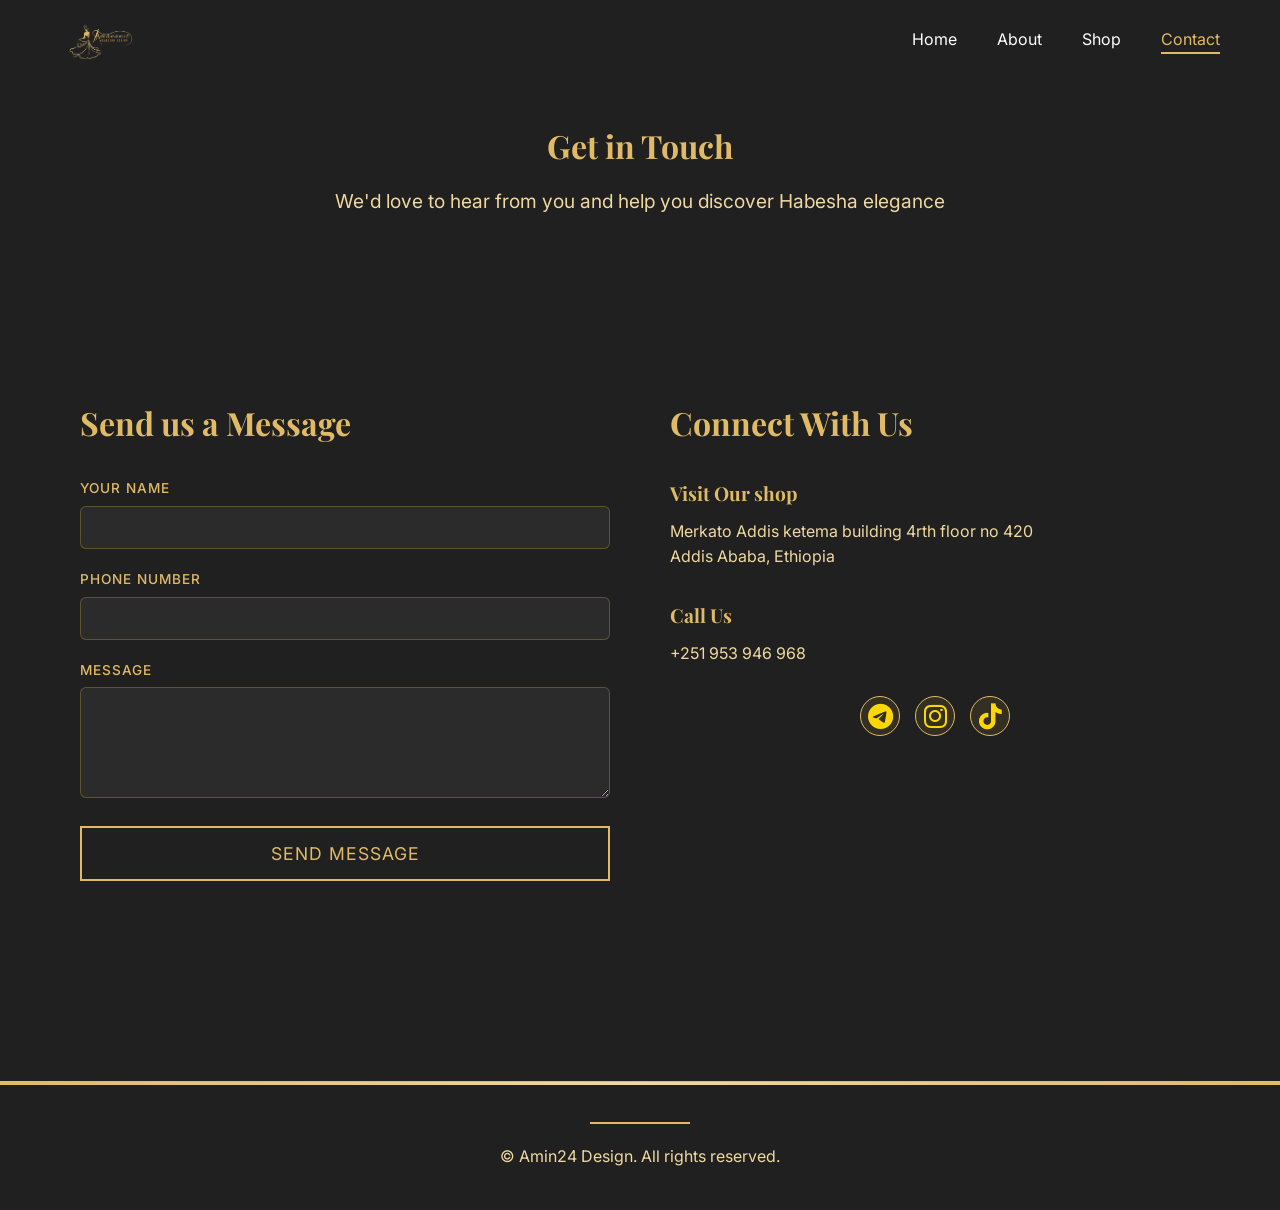
==== commit d5101beb: "Add files via upload" ====
--- a/contact.html
+++ b/contact.html
@@ -12,8 +12,10 @@
     <!-- Navigation -->
     <nav class="navbar">
         <div class="nav-container">
-            <div class="nav-logo">Amanawit Design</div>
-            <div class="nav-toggle" onclick="toggleMenu(this)">
+            <div class="nav-logo">
+                <img src="img/aman-removebg-preview.png" alt="Amanawit Design" class="logo-img">
+            </div>
+            <div class="nav-toggle">
                 <span></span>
                 <span></span>
                 <span></span>
--- a/styles.css
+++ b/styles.css
@@ -1140,217 +1140,19 @@
 }
 
 /* Responsive Design */
-/* Small mobile phones */
-@media (max-width: 380px) {
-    .featured {
-        padding: 40px 10px;
-    }
-    
-    .section-title {
-        font-size: 1.6rem;
-        margin-bottom: 30px;
-    }
-    
-    .featured-grid {
-        gap: 15px;
-        padding: 0 5px;
-    }
-    
-    .featured-item {
-        padding: 10px;
-    }
-    
-    .featured-image img {
-        height: 220px;
-    }
-    
-    .featured-item h3 {
-        font-size: 1.1rem;
-    }
-    
-    .featured-item p {
-        font-size: 0.85rem;
-    }
-}
-
-/* Small mobile phones for collections */
-@media (max-width: 380px) {
-    .collection-grid {
-        gap: 15px;
-        padding: 0 10px;
-    }
-    
-    .collection-card {
-        padding: 12px;
-    }
-    
-    .card-image {
-        height: 180px;
-    }
-    
-    .card-image img {
-        height: 180px;
-    }
-    
-    .collection-card h3 {
-        font-size: 1rem;
-    }
-    
-    .collection-card p {
-        font-size: 0.8rem;
-       
-    }
-    
-    .price {
-        font-size: 1.1rem;
-        padding: 5px 10px;
-    }
-    
-    .price-button {
-        padding: 8px 7px;
-        font-size: 0.9rem;
-    }
-}
-
-/* Small mobile phones for about section */
-@media (max-width: 380px) {
-    .about-story {
-        gap: 20px;
-        padding: 0 5px;
-    }
-    
-    .story-image video {
-        height: 200px !important;
-    }
-    
-    .story-text h2 {
-        font-size: 1.6rem;
-    }
-    
-    .story-text p {
-        font-size: 0.95rem;
-        line-height: 1.5;
-    }
-}
-
-/* Mobile First Approach */
-@media (max-width: 480px) {
-    /* Base mobile styles */
-    body {
-        font-size: 14px;
-    }
-    
-    .nav-container {
-        padding: 0 15px;
-    }
-    
-    .logo-img {
-        height: 35px;
-    }
-    
-    .hero-title {
-        font-size: 2rem !important;
-        line-height: 1.2;
-    }
-    
-    .hero-subtitle {
-        font-size: 1rem;
-        padding: 0 20px;
-    }
-    
-    .cta-button {
-        padding: 12px 25px;
-        font-size: 0.9rem;
-    }
-    
-    .featured {
-        padding: 60px 15px;
-    }
-    
-    .section-title {
-        font-size: 1.8rem;
-        margin-bottom: 40px;
-    }
-    
-    .featured-grid {
-        grid-template-columns: 1fr;
-        gap: 20px;
-        padding: 0 10px;
-    }
-    
-    .featured-item {
-        padding: 8px !important;
-        background: rgba(255, 255, 255, 0.02) !important;
-        border-radius: 10px !important;
-        min-height: 180px !important;
-    }
-    
-    .featured-image {
-        height: 120px !important;
-        margin-bottom: 8px !important;
-        border-radius: 6px !important;
-        overflow: hidden;
-        border: 2px solid transparent;
-        transition: all 0.3s ease;
-    }
-    
-    .featured-image img {
-        height: 120px !important;
-        width: 100% !important;
-        object-fit: cover !important;
-        border-radius: 6px;
-        transition: transform 0.3s ease, filter 0.3s ease;
-    }
-    
-    .featured-item:hover .featured-image img {
-        transform: scale(1.05);
-        filter: brightness(1.1);
-    }
-    
-    .featured-item h3 {
-        font-size: 0.9rem !important;
-        margin-bottom: 6px !important;
-        line-height: 1.2 !important;
-    }
-    
-    .featured-item p {
-        font-size: 0.75rem !important;
-        line-height: 1.3 !important;
-        margin-bottom: 6px !important;
-    }
-    
-    .featured-item:hover {
-        transform: translateY(-5px);
-        box-shadow: 0 10px 30px rgba(212, 175, 55, 0.2);
-    }
-    
-    .featured-item:active {
-        transform: translateY(-2px);
-        transition: transform 0.1s ease;
-    }
-    
-    .cta-button {
-        padding: 12px 25px;
-        font-size: 0.9rem;
-    }
-}
-
 @media (max-width: 768px) {
     .nav-menu {
         position: fixed;
-        top: 70px;
+        top: 80px;
         left: -100%;
         width: 100%;
-        height: calc(100vh - 70px);
-        background: rgba(16, 16, 16, 0.98);
-        backdrop-filter: blur(10px);
+        height: calc(100vh - 80px);
+        background: rgba(32, 32, 32, 0.95);
         flex-direction: column;
-        justify-content: flex-start;
+        justify-content: center;
         align-items: center;
         transition: left var(--transition-medium);
         box-shadow: var(--shadow-medium);
-        padding-top: 50px;
-        overflow-y: auto;
     }
 
     .nav-menu.active {
@@ -1358,21 +1160,16 @@
     }
 
     .nav-menu li {
-        margin: 8px 0;
-        width: 100%;
-        text-align: center;
+        margin: 15px 0;
     }
 
     .nav-menu .nav-link {
         color: var(--gold);
-        font-size: 1.1rem;
-        padding: 15px 25px;
+        font-size: 1.2rem;
+        padding: 15px 30px;
         border: 2px solid var(--gold);
         border-radius: 8px;
         transition: all 0.3s ease;
-        display: block;
-        width: 80%;
-        margin: 0 auto;
     }
 
     .nav-menu .nav-link:hover,
@@ -1387,26 +1184,28 @@
         flex-direction: column;
         cursor: pointer;
         gap: 4px;
-        padding: 12px;
+        padding: 10px;
         z-index: 1002;
         position: relative;
-        background: rgba(225, 186, 102, 0.15);
-        border-radius: 8px;
+        background: rgba(225, 186, 102, 0.3);
+        border-radius: 5px;
         border: 2px solid var(--gold);
-        min-width: 50px;
-        min-height: 40px;
+        min-width: 45px;
+        min-height: 35px;
         justify-content: center;
         align-items: center;
-        transition: all 0.3s ease;
+    }
+
+    .nav-toggle {
+        display: none;
     }
 
     .nav-toggle:hover {
-        background: rgba(225, 186, 102, 0.25);
-        transform: scale(1.05);
+        background: rgba(225, 186, 102, 0.2);
     }
 
     .nav-toggle span {
-        width: 28px;
+        width: 25px;
         height: 3px;
         background: var(--gold);
         border-radius: 3px;
@@ -1426,126 +1225,8 @@
         transform: rotate(-45deg) translate(7px, -6px);
     }
 
-/* Hide desktop navigation toggle on larger screens */
-@media (min-width: 769px) {
     .nav-toggle {
-        display: none;
-    }
-    
-    .nav-menu {
-        position: static;
-        background: transparent;
-        flex-direction: row;
-        height: auto;
-        width: auto;
-        padding: 0;
-        box-shadow: none;
-    }
-    
-    .nav-menu li {
-        margin: 0;
-        width: auto;
-        text-align: left;
-    }
-    
-    .nav-menu .nav-link {
-        padding: 0;
-        border: none;
-        width: auto;
-        margin: 0;
-        background: transparent;
-        color: var(--white);
-    }
-    
-    .nav-menu .nav-link:hover,
-    .nav-menu .nav-link.active {
-        background: transparent;
-        color: var(--gold);
-        transform: none;
-    }
-}
-
-/* Touch-friendly improvements */
-@media (hover: none) and (pointer: coarse) {
-    .cta-button,
-    .submit-btn,
-    .btn-primary,
-    .btn-secondary,
-    .price-button {
-        min-height: 48px;
-        min-width: 48px;
-    }
-    
-    .nav-link {
-        min-height: 44px;
         display: flex;
-        align-items: center;
-    }
-    
-    .collection-card,
-    .service-card,
-    .featured-item {
-        cursor: pointer;
-        -webkit-tap-highlight-color: rgba(212, 175, 55, 0.2);
-    }
-}
-
-/* Improve scrolling performance on mobile */
-@media (max-width: 768px) {
-    * {
-        -webkit-overflow-scrolling: touch;
-    }
-    
-    body {
-        scroll-behavior: smooth;
-    }
-    
-    /* Show mobile-specific improvements */
-    .skip-intro {
-        top: 15px;
-        right: 15px;
-        padding: 8px 12px;
-        font-size: 0.8rem;
-        min-height: 40px;
-        touch-action: manipulation;
-    }
-    
-    .intro-title {
-        font-size: 2rem;
-    }
-    
-    .intro-subtitle {
-        font-size: 1rem;
-        padding: 0 20px;
-    }
-    
-    .side-text {
-        display: none; /* Hide side text on mobile for better performance */
-    }
-    
-    .pattern-frame {
-        width: 90vw;
-        max-width: 400px;
-        height: 50vh;
-        max-height: 300px;
-    }
-
-    .services-grid {
-        grid-template-columns: 1fr !important;
-        gap: 25px;
-        padding: 0 15px;
-    }
-    
-    .service-card {
-        padding: 30px 20px;
-    }
-    
-    .service-card h3 {
-        font-size: 1.3rem;
-    }
-    
-    .service-card p {
-        font-size: 0.95rem;
     }
 
     .hero-buttons {
@@ -1563,96 +1244,20 @@
         text-align: center;
     }
 
+    .about-grid,
+    .skills-grid,
+    .contact-grid,
     .contact-container {
         grid-template-columns: 1fr;
-        gap: 40px;
-        padding: 40px 15px;
-    }
-    
-    .contact-form h2,
-    .contact-info h2 {
-        font-size: 1.5rem;
-    }
-    
-    .form-group input,
-    .form-group textarea {
-        font-size: 16px; /* Prevents zoom on iOS */
-        padding: 15px;
-    }
-    
-    .submit-btn {
-        padding: 15px 30px;
-        font-size: 1rem;
-        min-height: 48px;
-        touch-action: manipulation;
+        gap: 2rem;
     }
 
     .about-stats {
         justify-content: space-around;
     }
 
-    .collection-grid {
+    .projects-grid {
         grid-template-columns: 1fr;
-        gap: 20px;
-        padding: 0 15px;
-    }
-    
-    .collection-card {
-        padding: 15px;
-        max-width: 100%;
-        margin: 0 auto;
-    }
-    
-    .card-image {
-        height: 220px;
-        margin-bottom: 15px;
-    }
-    
-    .card-image img {
-        height: 220px;
-        object-fit: cover;
-        border-radius: 8px;
-    }
-    
-    .collection-card h3 {
-        font-size: 1.1rem;
-        margin-bottom: 8px;
-        line-height: 1.3;
-    }
-    
-    .collection-card p {
-        font-size: 0.85rem;
-        line-height: 1.4;
-        margin-bottom: 12px;
-        min-height: auto;
-    }
-    
-    .price {
-        font-size: 1.2rem;
-        padding: 6px 12px;
-        margin-top: 8px;
-    }
-    
-    .price-button {
-        padding: 10px 18px;
-        font-size: 1rem;
-        min-height: 44px;
-        touch-action: manipulation;
-    }
-    
-    .collection-card:hover {
-        transform: translateY(-5px);
-        box-shadow: 0 15px 35px rgba(212, 175, 55, 0.25);
-    }
-    
-    .collection-card:active {
-        transform: translateY(-2px);
-        transition: transform 0.1s ease;
-    }
-    
-    .card-image:hover img {
-        transform: scale(1.05);
-        filter: brightness(1.1);
     }
 
     .filter-buttons {
@@ -1660,33 +1265,8 @@
         align-items: center;
     }
 
-    .order-form-grid {
-        grid-template-columns: 1fr;
-        gap: 20px;
-        padding: 0 15px;
-    }
-    
-    .product-card {
-        max-width: 100%;
-        margin: 0 auto;
-    }
-    
-    .order-form {
-        padding: 20px;
-    }
-    
-    .form-actions {
-        flex-direction: column;
-        gap: 10px;
-    }
-    
-    .btn-primary,
-    .btn-secondary {
-        width: 100%;
-        padding: 15px;
-        font-size: 1rem;
-        min-height: 48px;
-        touch-action: manipulation;
+    .filter-btn {
+        width: 200px;
     }
 
     .container {
@@ -1698,40 +1278,7 @@
     }
 
     .hero {
-        min-height: 70vh;
-        margin-top: 60px;
-    }
-    
-    .hero-slide img {
-        width: 100vw;
-        height: 100vh;
-        object-fit: cover;
-        object-position: center;
-        opacity: 0.4;
-    }
-    
-    .hero-content {
-        padding: 0 20px;
-        text-align: center;
-    }
-    
-    .hero-title {
-        font-size: 2.5rem;
-        line-height: 1.1;
-        margin-bottom: 15px;
-    }
-    
-    .hero-subtitle {
-        font-size: 1rem;
-        margin-bottom: 30px;
-        padding: 0 10px;
-    }
-    
-    .cta-button {
-        padding: 15px 35px;
-        font-size: 1rem;
-        min-height: 48px;
-        touch-action: manipulation;
+        min-height: 80vh;
     }
 
     .loading-name {
@@ -1740,73 +1287,12 @@
 
     .about-story {
         grid-template-columns: 1fr;
-        gap: 30px;
-        text-align: center;
-    }
-    
-    .story-image {
-        order: -1;
-        margin-bottom: 20px;
-    }
-    
-    .story-image video {
-        width: 100% !important;
-        height: 250px !important;
-        max-width: 100%;
-        border-radius: 8px;
-        object-fit: cover;
-        box-shadow: 0 8px 25px rgba(0, 0, 0, 0.3);
-        transition: transform 0.3s ease;
-    }
-    
-    .story-image video:hover {
-        transform: scale(1.02);
-    }
-    
-    .story-image video:active {
-        transform: scale(0.98);
-        transition: transform 0.1s ease;
-    }
-    
-    .story-text {
-        text-align: left;
-        padding: 0 10px;
-    }
-    
-    .story-text h2 {
-        font-size: 1.8rem;
-        margin-bottom: 15px;
-        text-align: center;
-    }
-    
-    .story-text p {
-        font-size: 1rem;
-        line-height: 1.6;
-        margin-bottom: 15px;
-        text-align: left;
+        gap: 40px;
     }
     
     .mission-vision {
         grid-template-columns: 1fr;
         gap: 30px;
-    }
-    
-    .mission-card,
-    .vision-card {
-        padding: 25px 20px;
-        text-align: center;
-    }
-    
-    .mission-card h3,
-    .vision-card h3 {
-        font-size: 1.4rem;
-        margin-bottom: 15px;
-    }
-    
-    .mission-card p,
-    .vision-card p {
-        font-size: 0.95rem;
-        line-height: 1.5;
     }
     
     .values-grid {
@@ -1862,103 +1348,6 @@
     
     .page-header h1 {
         font-size: 2rem;
-    }
-}
-
-/* Collection Page Mobile Responsiveness */
-@media (max-width: 768px) {
-    .collection-section {
-        padding: 40px 0 !important;
-    }
-    
-    .collection-grid {
-        grid-template-columns: repeat(2, 1fr) !important;
-        gap: 20px !important;
-        padding: 0 15px !important;
-    }
-    
-    .collection-card {
-        padding: 12px !important;
-        max-width: 100% !important;
-        margin: 0 auto !important;
-        min-height: 400px !important;
-    }
-    
-    .collection-image {
-        height: 180px !important;
-        margin-bottom: 12px !important;
-    }
-    
-    .collection-image img {
-        height: 180px !important;
-        object-fit: cover !important;
-        width: 100% !important;
-    }
-    
-    .collection-card h3 {
-        font-size: 1.1rem !important;
-        margin-bottom: 8px !important;
-        line-height: 1.3 !important;
-    }
-    
-    .collection-card p {
-        font-size: 0.85rem !important;
-        line-height: 1.3 !important;
-        padding: 0 !important;
-    }
-    
-    .price-button {
-      
-        font-size: 1rem !important;
-        min-height: 44px !important;
-        margin-top: 15px !important;
-    }
-}
-
-/* Small mobile collection page */
-@media (max-width: 480px) {
-    .collection-section {
-        padding: 20px 0 !important;
-    }
-    
-    .collection-grid {
-        grid-template-columns: 1fr !important;
-        gap: 15px !important;
-        padding: 0 10px !important;
-    }
-    
-    .collection-card {
-        padding: 10px !important;
-    
-    }
-    
-    .collection-image {
-        height: 200px !important;
-        margin-bottom: 10px !important;
-    }
-    
-    .collection-image img {
-        height: 200px !important;
-        object-fit: cover !important;
-    }
-    
-    .collection-card h3 {
-        font-size: 1rem !important;
-        margin-bottom: 6px !important;
-    }
-    
-    .collection-card p {
-        font-size: 0.8rem !important;
-        line-height: 1.3 !important;
-       
-        padding: 0 !important;
-    }
-    
-    .price-button {
-      
-        font-size: 0.9rem !important;
-        min-height: 40px !important;
-       
     }
 }
 
@@ -2145,175 +1534,6 @@
     color: var(--black);
     transform: translateY(-2px);
     box-shadow: 0 5px 15px rgba(212, 175, 55, 0.3);
-}
-
-/* Order Form Mobile Responsiveness */
-@media (max-width: 768px) {
-    .order-form-section {
-        padding: 40px 0;
-    }
-    
-    .order-form-grid {
-        grid-template-columns: 1fr !important;
-        gap: 20px !important;
-        padding: 0 15px !important;
-    }
-    
-    .product-card {
-        max-width: 100% !important;
-        margin: 0 auto 15px !important;
-    }
-    
-    .product-image img {
-        max-width: 250px !important;
-        max-height: 250px !important;
-        width: 100% !important;
-        height: auto !important;
-        object-fit: contain !important;
-    }
-    
-    .order-form {
-        padding: 15px !important;
-    }
-    
-    .order-form h2 {
-        font-size: 1.3rem !important;
-        margin-bottom: 15px !important;
-    }
-    
-    .form-group {
-        margin-bottom: 15px !important;
-    }
-    
-    .form-group label {
-        font-size: 0.9rem !important;
-        margin-bottom: 5px !important;
-    }
-    
-    .form-group input,
-    .form-group textarea,
-    .form-group select {
-        padding: 12px !important;
-        font-size: 16px !important;
-        border-radius: 6px !important;
-    }
-    
-    .form-group textarea {
-        min-height: 80px !important;
-        resize: vertical !important;
-    }
-    
-    .payment-options {
-        margin-bottom: 20px !important;
-    }
-    
-    .payment-info p {
-        font-size: 0.85rem !important;
-        margin-bottom: 8px !important;
-    }
-    
-    .form-actions {
-        flex-direction: column !important;
-        gap: 10px !important;
-        margin-top: 20px !important;
-    }
-    
-    .btn-primary,
-    .btn-secondary {
-        width: 100% !important;
-        padding: 15px !important;
-        font-size: 1rem !important;
-        min-height: 48px !important;
-    }
-}
-
-/* Small mobile order form */
-@media (max-width: 480px) {
-    .order-form-section {
-        padding: 20px 0 !important;
-    }
-    
-    .order-form-grid {
-        gap: 15px !important;
-        padding: 0 10px !important;
-    }
-    
-    .product-card {
-        margin: 0 auto 10px !important;
-    }
-    
-    .product-image img {
-        max-width: 200px !important;
-        max-height: 200px !important;
-        width: 100% !important;
-        height: auto !important;
-        object-fit: contain !important;
-    }
-    
-    .order-form {
-        padding: 12px !important;
-    }
-    
-    .order-form h2 {
-        font-size: 1.2rem !important;
-        margin-bottom: 12px !important;
-    }
-    
-    .form-group {
-        margin-bottom: 12px !important;
-    }
-    
-    .form-group label {
-        font-size: 0.85rem !important;
-        margin-bottom: 4px !important;
-    }
-    
-    .form-group input,
-    .form-group textarea,
-    .form-group select {
-        padding: 10px !important;
-        font-size: 16px !important;
-    }
-    
-    .form-group textarea {
-        min-height: 70px !important;
-    }
-    
-    .payment-info p {
-        font-size: 0.8rem !important;
-        margin-bottom: 6px !important;
-    }
-    
-    .form-actions {
-        gap: 8px !important;
-        margin-top: 15px !important;
-    }
-    
-    .btn-primary,
-    .btn-secondary {
-        padding: 12px !important;
-        font-size: 0.9rem !important;
-    }
-}
-
-/* Order Form Mobile Responsiveness */
-@media (max-width: 768px) {
-    #order-description {
-        font-size: 0.8rem !important;
-        line-height: 1.2 !important;
-        margin-bottom: 8px !important;
-        min-height: auto !important;
-    }
-}
-
-/* Small mobile order form */
-@media (max-width: 480px) {
-    #order-description {
-        font-size: 0.75rem !important;
-        line-height: 1.1 !important;
-        margin-bottom: 6px !important;
-        min-height: auto !important;
-    }
 }
 
 /* Order Form Styles */
@@ -2354,10 +1574,9 @@
 
 .product-image img {
     width: 100%;
-    max-width: 300px !important;
-    max-height: 300px !important;
-    height: auto !important;
-    object-fit: contain !important;
+    max-width: 80px;
+    height: 80px;
+    object-fit: cover;
     border-radius: 8px;
     margin-bottom: 10px;
     box-shadow: 0 5px 15px rgba(212, 175, 55, 0.2);
@@ -2612,177 +1831,6 @@
     z-index: -1;
 }
 
-/* Mobile-specific overrides for dynamic collections */
-@media (max-width: 768px) {
-    #dynamic-collections {
-        grid-template-columns: repeat(2, 1fr) !important;
-        gap: 15px !important;
-        padding: 0 10px !important;
-    }
-    
-    #dynamic-collections .collection-card {
-        padding: 12px !important;
-        max-width: 100% !important;
-        margin: 0 auto !important;
-        height: 100% !important;
-        min-height: 380px !important;
-        display: flex !important;
-        flex-direction: column !important;
-    }
-    
-    #dynamic-collections .card-image {
-        height: 160px !important;
-        margin-bottom: 10px !important;
-        flex-shrink: 0 !important;
-    }
-    
-    #dynamic-collections .card-image img {
-        height: 160px !important;
-        object-fit: contain !important;
-        width: 100% !important;
-    }
-    
-    #dynamic-collections .collection-card h3 {
-        font-size: 0.9rem !important;
-        margin-bottom: 4px !important;
-        line-height: 1.2 !important;
-    }
-    
-    #dynamic-collections .collection-card p {
-        font-size: 0.75rem !important;
-        line-height: 1.1 !important;
-     
-        flex-grow: 1 !important;
-        min-height: auto !important;
-    }
-    
-    #dynamic-collections .price {
-        font-size: 1rem !important;
-        padding: 3px 6px !important;
-        margin-top: auto !important;
-        margin-bottom: 0px !important;
-    }
-    
-    #dynamic-collections .price-button {
-        padding: 5px 10px !important;
-        font-size: 0.8rem !important;
-        min-height: 32px !important;
-        touch-action: manipulation !important;
-      
-    }
-    
-    #dynamic-collections .card-content {
-        flex-grow: 1 !important;
-        display: flex !important;
-        flex-direction: column !important;
-    }
-}
-
-/* Small mobile overrides for dynamic collections */
-@media (max-width: 480px) {
-    #dynamic-collections {
-        grid-template-columns: 1fr !important;
-        gap: 12px !important;
-        padding: 0 8px !important;
-    }
-    
-    #dynamic-collections .collection-card {
-        padding: 10px !important;
-        min-height: 420px !important;
-        display: flex !important;
-        flex-direction: column !important;
-    }
-    
-    #dynamic-collections .card-image {
-        height: 200px !important;
-        margin-bottom: 4px !important;
-    }
-    
-    #dynamic-collections .card-image img {
-        height: 200px !important;
-        object-fit: contain !important;
-    }
-    
-    #dynamic-collections .collection-card h3 {
-        font-size: 0.85rem !important;
-        margin-bottom: 2px !important;
-    }
-    
-    #dynamic-collections .collection-card p {
-        font-size: 0.9rem !important;
-        line-height: 1.0 !important;
-        margin-bottom: 1px !important;
-        min-height: auto !important;
-    }
-    
-    #dynamic-collections .price {
-        font-size: 0.9rem !important;
-        padding: 2px 4px !important;
-        margin-top: auto !important;
-        margin-bottom: 0px !important;
-    }
-    
-    #dynamic-collections .price-button {
-       
-        font-size: 0.75rem !important;
-        
-        margin-top: 1px !important;
-    }
-}
-
-/* Tablet overrides for dynamic collections */
-@media (max-width: 1024px) and (min-width: 769px) {
-    #dynamic-collections {
-        grid-template-columns: repeat(2, 1fr) !important;
-        gap: 25px !important;
-        padding: 0 20px !important;
-    }
-    
-    #dynamic-collections .card-image {
-        height: 200px !important;
-    }
-    
-    #dynamic-collections .card-image img {
-        height: 200px !important;
-    }
-    
-    #dynamic-collections .collection-card h3 {
-        font-size: 1.2rem !important;
-    }
-    
-    #dynamic-collections .collection-card p {
-        font-size: 0.9rem !important;
-    }
-    
-    .featured-grid {
-        grid-template-columns: repeat(2, 1fr);
-        gap: 25px;
-    }
-    
-    .services-grid {
-        grid-template-columns: repeat(2, 1fr) !important;
-        gap: 30px;
-    }
-    
-    .collection-grid {
-        grid-template-columns: repeat(2, 1fr);
-        gap: 25px;
-    }
-    
-    .hero-title {
-        font-size: 3rem;
-    }
-    
-    .hero-subtitle {
-        font-size: 1.1rem;
-    }
-    
-    .footer-grid {
-        grid-template-columns: repeat(2, 1fr);
-        gap: 35px;
-    }
-}
-
 /* Footer Styles */
 footer {
     background: linear-gradient(135deg, var(--black) 0%, rgba(32, 32, 32, 0.95) 100%);
@@ -2814,45 +1862,6 @@
     grid-template-columns: repeat(auto-fit, minmax(250px, 1fr));
     gap: 40px;
     margin-bottom: 40px;
-}
-
-@media (max-width: 768px) {
-    .footer-grid {
-        grid-template-columns: 1fr;
-        gap: 30px;
-        text-align: center;
-    }
-    
-    .footer-section {
-        margin-bottom: 30px;
-    }
-    
-    .footer-section h3 {
-        font-size: 1.2rem;
-        margin-bottom: 15px;
-    }
-    
-    .footer-contact {
-        justify-content: center;
-        text-align: left;
-        max-width: 300px;
-        margin: 0 auto 15px;
-    }
-    
-    .social-links {
-        justify-content: center;
-        margin-top: 15px;
-    }
-    
-    .social-links a {
-        width: 45px;
-        height: 45px;
-    }
-    
-    .footer-bottom {
-        padding-top: 20px;
-        font-size: 0.85rem;
-    }
 }
 
 .footer-section h3 {
@@ -2965,3 +1974,814 @@
     opacity: 1;
     transform: translateY(0);
 }
+
+/* ========================================
+   MOBILE RESPONSIVE STYLES
+   ======================================== */
+
+/* Mobile Navigation */
+@media (max-width: 768px) {
+    .navbar {
+        padding: 10px 0;
+    }
+    
+    .nav-container {
+        padding: 0 20px;
+    }
+    
+    .nav-logo img {
+        height: 40px;
+    }
+    
+    .nav-toggle {
+        display: flex;
+        flex-direction: column;
+        cursor: pointer;
+        z-index: 1000;
+    }
+    
+    .nav-toggle span {
+        width: 25px;
+        height: 3px;
+        background: var(--gold);
+        margin: 3px 0;
+        transition: 0.3s;
+    }
+    
+    .nav-toggle.active span:nth-child(1) {
+        transform: rotate(45deg) translate(5px, 5px);
+    }
+    
+    .nav-toggle.active span:nth-child(2) {
+        opacity: 0;
+    }
+    
+    .nav-toggle.active span:nth-child(3) {
+        transform: rotate(-45deg) translate(7px, -6px);
+    }
+    
+    .nav-menu {
+        position: fixed;
+        left: -100%;
+        top: 70px;
+        flex-direction: column;
+        background: rgba(32, 32, 32, 0.98);
+        width: 100%;
+        text-align: center;
+        transition: 0.3s;
+        padding: 20px 0;
+        backdrop-filter: blur(10px);
+    }
+    
+    .nav-menu.active {
+        left: 0;
+    }
+    
+    .nav-menu li {
+        margin: 15px 0;
+    }
+    
+    .nav-link {
+        font-size: 1.1rem;
+        padding: 10px 20px;
+    }
+}
+
+/* Mobile Hero Section */
+@media (max-width: 768px) {
+    .hero {
+        height: 100vh;
+        margin-top: -70px;
+    }
+    
+    .hero-title {
+        font-size: 2.5rem !important;
+        padding: 0 20px;
+    }
+    
+    .hero-subtitle {
+        font-size: 1rem !important;
+        padding: 0 20px;
+    }
+    
+    .cta-button {
+        padding: 12px 24px;
+        font-size: 0.9rem;
+    }
+    
+    .side-text {
+        display: none;
+    }
+    
+    .intro-logo {
+        width: 200px;
+        height: auto;
+    }
+    
+    .intro-subtitle {
+        font-size: 1rem;
+    }
+}
+
+/* Mobile Featured Collection */
+@media (max-width: 768px) {
+    .featured {
+        padding: 60px 20px;
+    }
+    
+    .featured-grid {
+        grid-template-columns: repeat(2, 1fr) !important;
+        gap: 15px;
+    }
+    
+    .featured-item {
+        padding: 12px;
+    }
+    
+    .featured-image {
+        height: 120px;
+    }
+    
+    .featured-item h3 {
+        font-size: 0.95rem;
+        margin-bottom: 6px;
+    }
+    
+    .featured-item p {
+        font-size: 0.75rem;
+        line-height: 1.3;
+        margin-bottom: 8px;
+    }
+    
+    .section-title {
+        font-size: 2rem;
+    }
+}
+
+/* Mobile Services Section */
+@media (max-width: 768px) {
+    .services-section {
+        padding: 60px 20px;
+    }
+    
+    .services-grid {
+        grid-template-columns: repeat(2, 1fr) !important;
+        gap: 15px;
+    }
+    
+    .service-card {
+        padding: 20px 15px;
+    }
+    
+    .service-icon {
+        margin-bottom: 15px;
+    }
+    
+    .service-icon svg {
+        width: 45px;
+        height: 45px;
+    }
+    
+    .service-card h3 {
+        font-size: 1rem;
+        margin-bottom: 8px;
+        text-align: center;
+    }
+    
+    .service-card p {
+        font-size: 0.8rem;
+        line-height: 1.4;
+        margin-bottom: 10px;
+        text-align: center;
+    }
+}
+
+/* Mobile Contact Page */
+@media (max-width: 768px) {
+    .page-header {
+        padding: 100px 20px 60px;
+    }
+    
+    .page-header h1 {
+        font-size: 2.2rem;
+    }
+    
+    .page-header p {
+        font-size: 1rem;
+    }
+    
+    .contact-section {
+        padding: 40px 20px;
+    }
+    
+    .contact-container {
+        display: flex;
+        flex-direction: column;
+        gap: 40px;
+        grid-template-columns: 1fr;
+    }
+    
+    .contact-form {
+        order: 1; /* Form comes first on mobile */
+        padding: 30px 20px;
+        background: rgba(225, 186, 102, 0.1);
+        border: 1px solid var(--gold);
+        border-radius: 8px;
+    }
+    
+    .contact-info {
+        order: 2; /* Contact info comes second on mobile */
+        padding: 30px 20px;
+        background: rgba(225, 186, 102, 0.05);
+        border: 1px solid rgba(225, 186, 102, 0.2);
+        border-radius: 8px;
+    }
+    
+    .form-group {
+        margin-bottom: 20px;
+    }
+    
+    .form-group input,
+    .form-group textarea {
+        font-size: 16px; /* Prevents zoom on iOS */
+    }
+    
+    .submit-btn {
+        width: 100%;
+        padding: 15px;
+    }
+
+    /* Small mobile about content */
+    .about-content {
+        padding: 20px 10px;
+    }
+
+    .container {
+        padding: 0;
+        max-width: 100%;
+    }
+
+    /* Small mobile contact container - vertical layout */
+    .contact-container {
+        display: flex;
+        flex-direction: column;
+        gap: 30px;
+        grid-template-columns: 1fr;
+    }
+
+    .contact-form {
+        order: 1;
+        padding: 25px 15px;
+        background: rgba(225, 186, 102, 0.1);
+        border: 1px solid var(--gold);
+        border-radius: 6px;
+    }
+
+    .contact-info {
+        order: 2;
+        padding: 25px 15px;
+        background: rgba(225, 186, 102, 0.05);
+        border: 1px solid rgba(225, 186, 102, 0.2);
+        border-radius: 6px;
+    }
+
+    /* Mobile Story Text */
+    .story-text {
+        padding: 0 10px;
+        max-width: 100%;
+        margin: 0 auto;
+    }
+    
+    .story-text h2 {
+        font-size: 1.8rem;
+        margin-bottom: 15px;
+        text-align: center;
+        padding: 0 5px;
+    }
+    
+    .story-text p {
+        font-size: 0.95rem;
+        line-height: 1.6;
+        margin-bottom: 15px;
+        text-align: justify;
+        padding: 0 5px;
+        word-wrap: break-word;
+        overflow-wrap: break-word;
+    }
+    
+    .story-text p:last-child {
+        margin-bottom: 0;
+    }
+    
+    /* Story container responsive layout */
+    .about-story {
+        flex-direction: column;
+        gap: 30px;
+    }
+    
+    .story-image video {
+        width: 100% !important;
+        height: auto !important;
+        max-width: 100%;
+        max-height: 300px;
+        object-fit: cover;
+        border-radius: 8px;
+    }
+}
+
+/* Mobile Order Page */
+@media (max-width: 768px) {
+    .order-form-section {
+        padding: 40px 20px;
+    }
+    
+    .order-form-grid {
+        grid-template-columns: 1fr;
+        gap: 30px;
+    }
+    
+    .product-details {
+        order: -1;
+    }
+    
+    .product-card {
+        padding: 20px;
+    }
+    
+    .product-image {
+        height: 200px;
+    }
+    
+    .order-form {
+        padding: 20px;
+    }
+    
+    .form-group {
+        margin-bottom: 20px;
+    }
+    
+    .form-group label {
+        font-size: 0.95rem;
+        margin-bottom: 8px;
+    }
+    
+    .form-group input,
+    .form-group textarea,
+    .form-group select {
+        font-size: 16px; /* Prevents zoom on iOS */
+        padding: 12px;
+    }
+    
+    .form-actions {
+        display: flex;
+        flex-direction: column;
+        gap: 10px;
+    }
+    
+    .form-actions button {
+        width: 100%;
+        padding: 15px;
+    }
+    
+    .payment-info p {
+        font-size: 0.9rem;
+    }
+}
+
+/* Mobile Collection Pages */
+@media (max-width: 768px) {
+    .collection-section {
+        padding: 100px 20px 60px;
+    }
+    
+    .section-header h1 {
+        font-size: 2rem;
+    }
+    
+    .section-header p {
+        font-size: 1rem;
+        padding: 0 10px;
+    }
+    
+    .collection-grid {
+        grid-template-columns: 1fr !important;
+        gap: 20px;
+        margin-top: 30px;
+    }
+    
+    .collection-card {
+        padding: 20px;
+    }
+    
+    .card-image {
+        height: 200px;
+    }
+    
+    .card-content h3 {
+        font-size: 1.2rem;
+    }
+    
+    .card-content p {
+        font-size: 0.9rem;
+    }
+    
+    .price {
+        font-size: 1.2rem;
+    }
+}
+
+/* Mobile Footer */
+@media (max-width: 768px) {
+    footer {
+        padding: 60px 20px 30px;
+    }
+    
+    .footer-grid {
+        grid-template-columns: 1fr;
+        gap: 30px;
+        text-align: center;
+    }
+    
+    .footer-section h3 {
+        font-size: 1.3rem;
+    }
+    
+    .footer-section p {
+        font-size: 0.95rem;
+    }
+    
+    .footer-contact {
+        justify-content: center;
+        font-size: 0.9rem;
+    }
+    
+    .social-links {
+        justify-content: center;
+    }
+    
+    .footer-bottom {
+        padding-top: 20px;
+        font-size: 0.85rem;
+    }
+}
+
+/* Small Mobile Phones (320px - 480px) */
+@media (max-width: 480px) {
+    .hero-title {
+        font-size: 2rem !important;
+    }
+    
+    .hero-subtitle {
+        font-size: 0.9rem !important;
+    }
+    
+    .section-title {
+        font-size: 1.8rem;
+    }
+    
+    .page-header h1 {
+        font-size: 1.8rem;
+    }
+    
+    .section-header h1 {
+        font-size: 1.8rem;
+    }
+    
+    .nav-container {
+        padding: 0 15px;
+    }
+    
+    .featured,
+    .services-section,
+    .contact-section,
+    .order-form-section {
+        padding-left: 15px;
+        padding-right: 15px;
+    }
+    
+    .collection-section {
+        padding-left: 15px;
+        padding-right: 15px;
+    }
+    
+    footer {
+        padding-left: 15px;
+        padding-right: 15px;
+    }
+    
+    /* Small mobile services - 1 column */
+    .services-grid {
+        grid-template-columns: 1fr !important;
+        gap: 15px;
+    }
+    
+    .service-card {
+        padding: 20px 15px;
+    }
+    
+    .service-icon {
+        margin-bottom: 15px;
+    }
+    
+    .service-icon svg {
+        width: 40px;
+        height: 40px;
+    }
+    
+    .service-card h3 {
+        font-size: 0.95rem;
+        margin-bottom: 8px;
+        text-align: center;
+    }
+    
+    .service-card p {
+        font-size: 0.75rem;
+        line-height: 1.3;
+        margin-bottom: 8px;
+        text-align: center;
+    }
+    
+    /* Small mobile featured items - 1 column */
+    .featured-grid {
+        grid-template-columns: 1fr !important;
+        gap: 15px;
+    }
+    
+    .featured-item {
+        padding: 15px;
+    }
+    
+    .featured-image {
+        height: 140px;
+    }
+    
+    .featured-item h3 {
+        font-size: 1rem;
+        margin-bottom: 8px;
+    }
+    
+    .featured-item p {
+        font-size: 0.8rem;
+        line-height: 1.3;
+        margin-bottom: 10px;
+    }
+    
+    /* Extra small story text for very small screens */
+    .story-text {
+        padding: 0 5px;
+        max-width: 100%;
+        margin: 0 auto;
+    }
+    
+    .story-text h2 {
+        font-size: 1.6rem;
+        margin-bottom: 12px;
+        text-align: center;
+        padding: 0 3px;
+    }
+    
+    .story-text p {
+        font-size: 0.85rem;
+        line-height: 1.5;
+        margin-bottom: 12px;
+        text-align: justify;
+        padding: 0 3px;
+        word-wrap: break-word;
+        overflow-wrap: break-word;
+    }
+    
+    .story-text p:last-child {
+        margin-bottom: 0;
+    }
+    
+    /* Small mobile story container */
+    .about-story {
+        flex-direction: column;
+        gap: 20px;
+    }
+    
+    .story-image video {
+        width: 100% !important;
+        height: auto !important;
+        max-width: 100%;
+        max-height: 250px;
+        object-fit: cover;
+        border-radius: 6px;
+    }
+}
+
+/* Tablet Responsive (481px - 768px) */
+@media (min-width: 481px) and (max-width: 768px) {
+    .featured-grid {
+        grid-template-columns: repeat(2, 1fr) !important;
+    }
+    
+    .featured-item {
+        padding: 18px;
+    }
+    
+    .featured-image {
+        height: 170px;
+    }
+    
+    .featured-item h3 {
+        font-size: 1.2rem;
+        margin-bottom: 10px;
+    }
+    
+    .featured-item p {
+        font-size: 0.9rem;
+        line-height: 1.5;
+        margin-bottom: 12px;
+    }
+    
+    .services-grid {
+        grid-template-columns: repeat(2, 1fr) !important;
+        gap: 20px;
+    }
+    
+    .service-card {
+        padding: 25px 20px;
+    }
+    
+    .service-icon {
+        margin-bottom: 18px;
+    }
+    
+    .service-icon svg {
+        width: 50px;
+        height: 50px;
+    }
+    
+    .service-card h3 {
+        font-size: 1.1rem;
+        margin-bottom: 10px;
+        text-align: center;
+    }
+    
+    .service-card p {
+        font-size: 0.85rem;
+        line-height: 1.5;
+        margin-bottom: 12px;
+        text-align: center;
+    }
+    
+    .collection-grid {
+        grid-template-columns: repeat(2, 1fr) !important;
+    }
+    
+    .contact-container {
+        display: flex;
+        flex-direction: column;
+        gap: 40px;
+        grid-template-columns: 1fr;
+    }
+    
+    .contact-form {
+        order: 1;
+        padding: 30px 20px;
+        background: rgba(225, 186, 102, 0.1);
+        border: 1px solid var(--gold);
+        border-radius: 8px;
+    }
+    
+    .contact-info {
+        order: 2;
+        padding: 30px 20px;
+        background: rgba(225, 186, 102, 0.05);
+        border: 1px solid rgba(225, 186, 102, 0.2);
+        border-radius: 8px;
+    }
+    
+    .order-form-grid {
+        grid-template-columns: 1fr;
+    }
+    
+    /* Tablet story text */
+    .story-text {
+        padding: 0 15px;
+        max-width: 100%;
+        margin: 0 auto;
+    }
+    
+    .story-text h2 {
+        font-size: 2rem;
+        margin-bottom: 18px;
+        text-align: center;
+        padding: 0 8px;
+    }
+    
+    .story-text p {
+        font-size: 1rem;
+        line-height: 1.7;
+        margin-bottom: 18px;
+        text-align: justify;
+        padding: 0 8px;
+        word-wrap: break-word;
+        overflow-wrap: break-word;
+    }
+    
+    .story-text p:last-child {
+        margin-bottom: 0;
+    }
+    
+    /* Tablet story container */
+    .about-story {
+        flex-direction: column;
+        gap: 40px;
+    }
+    
+    .story-image video {
+        width: 100% !important;
+        height: auto !important;
+        max-width: 100%;
+        max-height: 350px;
+        object-fit: cover;
+        border-radius: 8px;
+    }
+}
+
+/* Large Tablets (769px - 1024px) */
+@media (min-width: 769px) and (max-width: 1024px) {
+    .featured-grid {
+        grid-template-columns: repeat(2, 1fr);
+        gap: 25px;
+    }
+    
+    .services-grid {
+        grid-template-columns: repeat(2, 1fr);
+        gap: 30px;
+    }
+    
+    .collection-grid {
+        grid-template-columns: repeat(2, 1fr);
+        gap: 25px;
+    }
+    
+    .hero-title {
+        font-size: 3.5rem;
+    }
+    
+    .section-title {
+        font-size: 2.5rem;
+    }
+}
+
+/* Prevent horizontal scroll on mobile */
+@media (max-width: 768px) {
+    body {
+        overflow-x: hidden;
+    }
+    
+    * {
+        max-width: 100%;
+        box-sizing: border-box;
+    }
+    
+    img {
+        max-width: 100%;
+        height: auto;
+    }
+}
+
+/* Touch-friendly buttons and links */
+@media (max-width: 768px) {
+    .nav-link,
+    .cta-button,
+    .submit-btn,
+    .form-actions button {
+        min-height: 44px; /* iOS touch target minimum */
+    }
+    
+    .service-card,
+    .featured-item,
+    .collection-card {
+        cursor: pointer;
+        -webkit-tap-highlight-color: transparent;
+    }
+}
+
+/* Mobile-specific animations */
+@media (max-width: 768px) {
+    .fade-in {
+        opacity: 0;
+        transform: translateY(30px);
+        transition: all 0.6s ease;
+    }
+    
+    .fade-in.visible {
+        opacity: 1;
+        transform: translateY(0);
+    }
+    
+    .scroll-animate {
+        opacity: 0;
+        transform: translateY(30px);
+        transition: all 0.6s ease;
+    }
+    
+    .scroll-animate.visible {
+        opacity: 1;
+        transform: translateY(0);
+    }
+}
